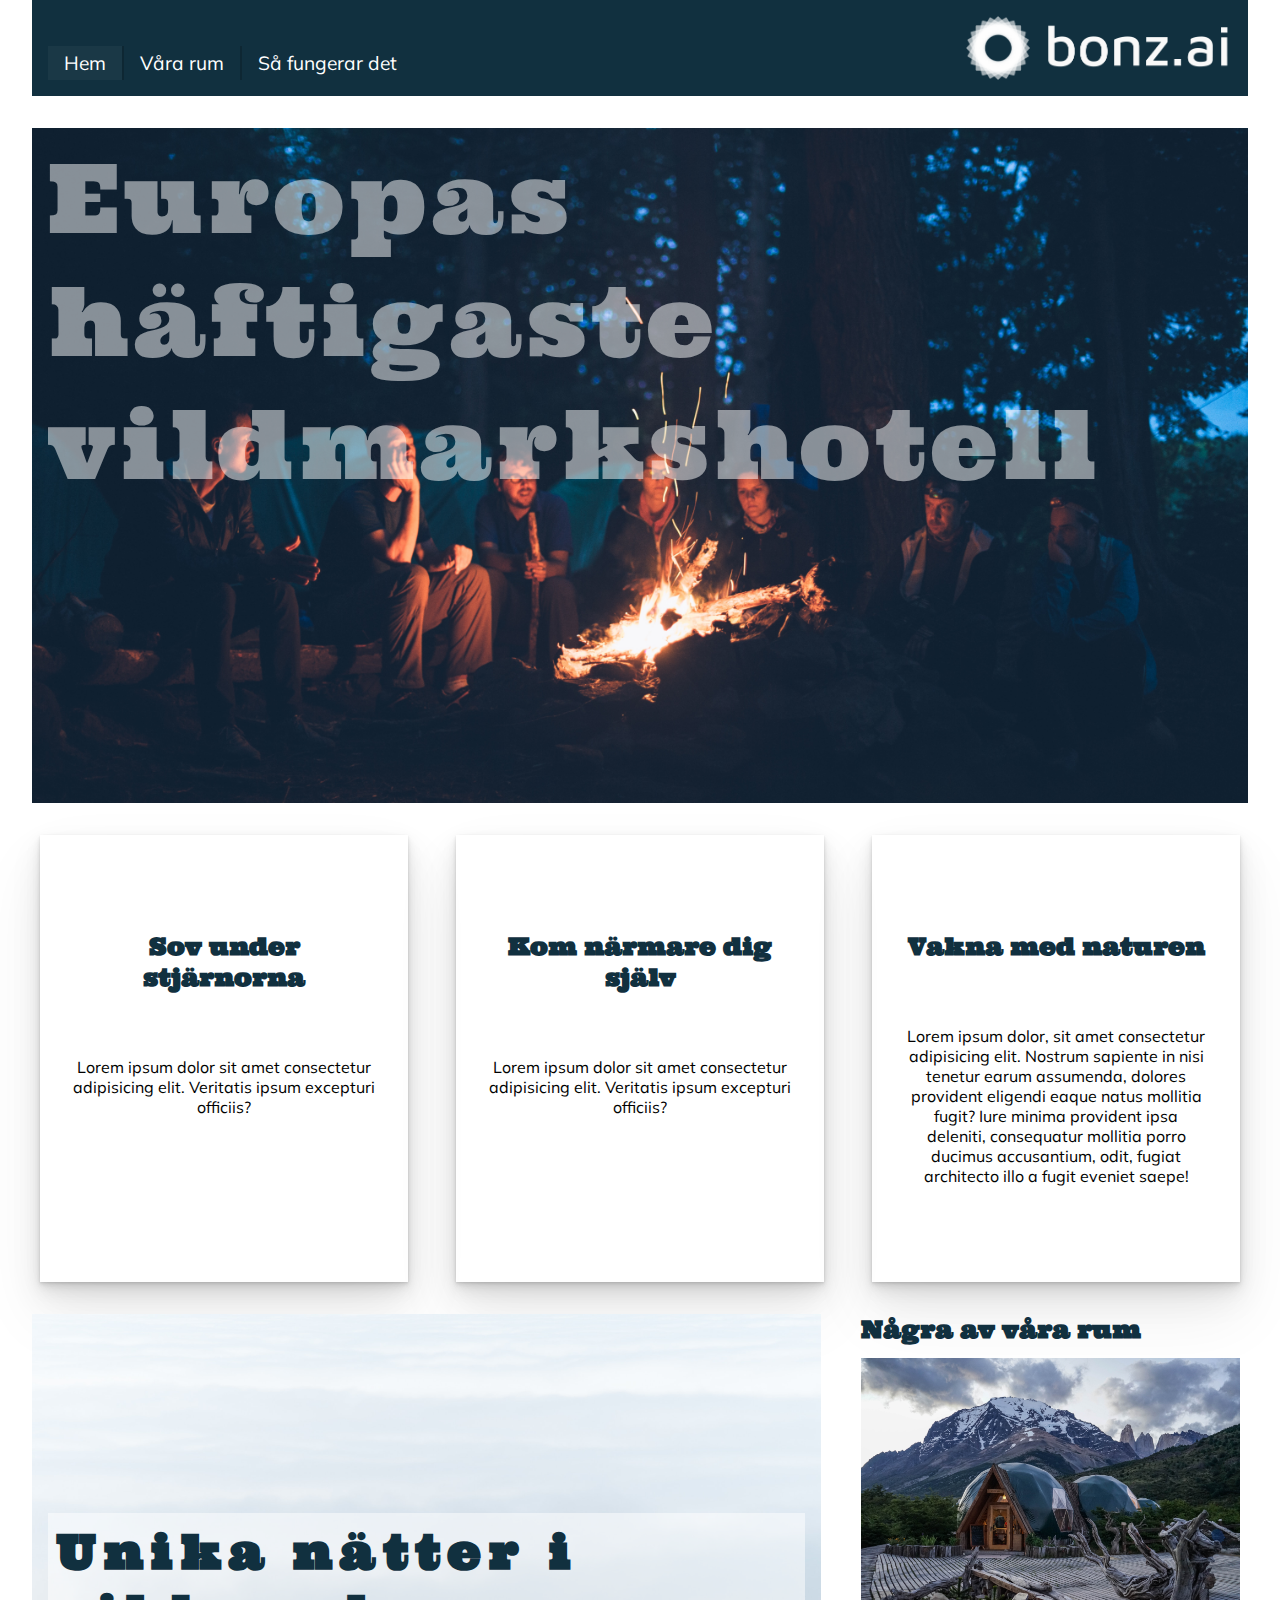
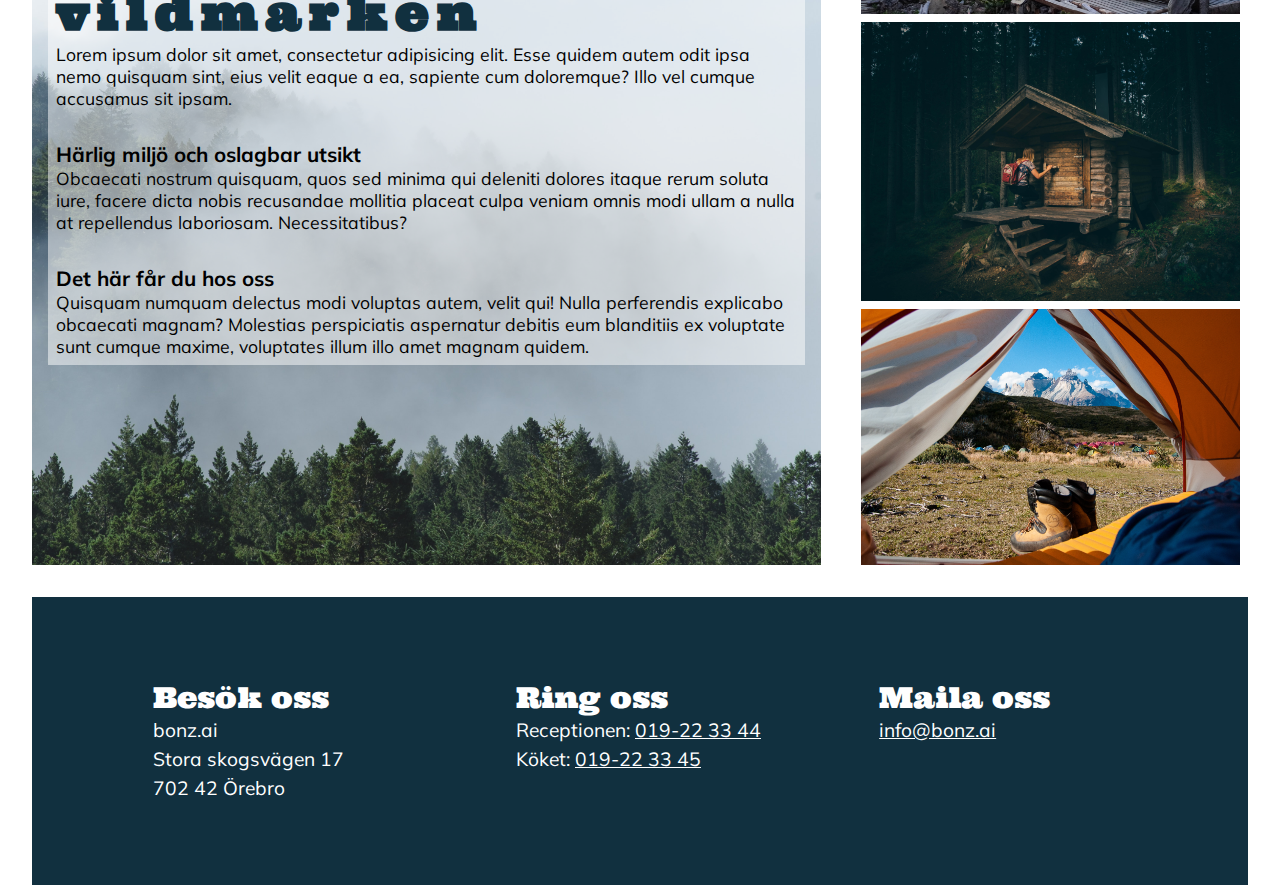
==== index.html @ 433bab7d "Landingpage klar" ====
<!DOCTYPE html>
<html lang="sv">
 <head>
  <meta charset="UTF-8" />
  <meta name="viewport" content="width=device-width, initial-scale=1.0" />
  <title>bonz.ai - Vildmarksupplevelser i världsklass</title>
  <link rel="stylesheet" href="style.css" />
  <link
   rel="shortcut icon"
   href="./assets/logo/bonz.ai-logo-black-symbol.png"
   type="image/x-icon" />
 </head>

 <body>
  <div class="wrapper">
   <nav class="main-nav">
    <ul class="main-nav__list">
     <li class="main-nav__item main-nav__item--selected">
      <a class="main-nav__link" href="#">Hem</a>
     </li>
     <li class="main-nav__item main-nav__item--middle">
      <a class="main-nav__link" href="#">Våra rum</a>
     </li>
     <li class="main-nav__item">
      <a class="main-nav__link" href="#">Så fungerar det</a>
     </li>
    </ul>
    <img
     class="main-nav__logo"
     src="./assets/logo/bonz.ai-logo-white-landscape.png"
     alt="Logotype bonz.ai" />
    <img
     class="main-nav__logo main-nav__logo--portrait"
     src="./assets/logo/bonz.ai-logo-white-portrait.png"
     alt="Logotype bonz.ai" />
   </nav>

   <header class="page-header">
    <!-- <img class="page-header__img" src="./img/campfire.jpg" alt="" /> -->
    <h1 class="page-header__title">Europas häftigaste vildmarkshotell</h1>
   </header>

   <section class="card-container">
    <article class="card">
     <h2 class="card__title">Sov under stjärnorna</h2>
     <p class="card__text">
      Lorem ipsum dolor sit amet consectetur adipisicing elit. Veritatis ipsum
      excepturi officiis?
     </p>
    </article>
    <article class="card">
     <h2 class="card__title">Kom närmare dig själv</h2>
     <p class="card__text">
      Lorem ipsum dolor sit amet consectetur adipisicing elit. Veritatis ipsum
      excepturi officiis?
     </p>
    </article>
    <article class="card">
     <h2 class="card__title">Vakna med naturen</h2>
     <p class="card__text">
      Lorem ipsum dolor, sit amet consectetur adipisicing elit. Nostrum sapiente in
      nisi tenetur earum assumenda, dolores provident eligendi eaque natus mollitia
      fugit? Iure minima provident ipsa deleniti, consequatur mollitia porro ducimus
      accusantium, odit, fugiat architecto illo a fugit eveniet saepe!
     </p>
    </article>
   </section>
   <main class="main-content">
    <article class="main__textbox">
     <h2 class="main-content__title">Unika nätter i vildmarken</h2>
     <p class="main-content__text">
      Lorem ipsum dolor sit amet, consectetur adipisicing elit. Esse quidem autem
      odit ipsa nemo quisquam sint, eius velit eaque a ea, sapiente cum doloremque?
      Illo vel cumque accusamus sit ipsam.
     </p>
     <h3 class="main-content__text-title">Härlig miljö och oslagbar utsikt</h3>
     <p class="main-content__text">
      Obcaecati nostrum quisquam, quos sed minima qui deleniti dolores itaque rerum
      soluta iure, facere dicta nobis recusandae mollitia placeat culpa veniam omnis
      modi ullam a nulla at repellendus laboriosam. Necessitatibus?
     </p>
     <h3 class="main-content__text-title">Det här får du hos oss</h3>
     <p class="main-content__text">
      Quisquam numquam delectus modi voluptas autem, velit qui! Nulla perferendis
      explicabo obcaecati magnam? Molestias perspiciatis aspernatur debitis eum
      blanditiis ex voluptate sunt cumque maxime, voluptates illum illo amet magnam
      quidem.
     </p>
    </article>
   </main>
   <aside class="featured-rooms">
    <h2 class="featured-rooms__title">Några av våra rum</h2>
    <div class="featured-rooms__gallery">
     <figure>
      <a href="#">
       <img
        src="./img/spaceballs.jpg"
        alt="spaceballs"
        class="featured-rooms__img" />
       <!-- <figcaption class="featured-rooms__cation">Spaceballs</figcaption> -->
      </a>
     </figure>
     <figure>
      <a href="#">
       <img src="./img/stuga.jpg" alt="Stuga i skogen" class="featured-rooms__img" />
       <!-- <figcaption class="featured-rooms__cation">Stuga i skogen</figcaption> -->
      </a>
     </figure>

     <figure>
      <a href="#">
       <img src="./img/talt.jpg" alt="Tält" class="featured-rooms__img" />
       <!-- <figcaption class="featured-rooms__cation">Tält på berget</figcaption> -->
      </a>
     </figure>
    </div>
   </aside>
   <footer class="footer">
    <section class="footer__item footer__item--first">
     <h2 class="footer__title">Besök oss</h2>
     <p class="footer__text">bonz.ai</p>
     <p class="footer__text">Stora skogsvägen 17</p>
     <p class="footer__text">702 42 Örebro</p>
    </section>
    <section class="footer__item">
     <h2 class="footer__title">Ring oss</h2>
     <p class="footer__text">
      Receptionen:
      <a class="footer__link" href="tel:+46000000000">019-22&nbsp;33&nbsp;44</a>
     </p>
     <p class="footer__text">
      Köket:
      <a class="footer__link" href="tel:+46000000000">019-22&nbsp;33&nbsp;45</a>
     </p>
    </section>
    <section class="footer__item footer__item--last">
     <h2 class="footer__title">Maila oss</h2>
     <p class="footer__text">
      <a href="mailto:info@bonz.ai" class="footer__link">info@bonz.ai</a>
     </p>
    </section>
   </footer>
  </div>
 </body>
</html>
---- style.css ----
@import url("https://fonts.googleapis.com/css2?family=Mulish:wght@200;300;400;500;600;700;800;900;1000&family=Ultra&display=swap");

:root {
 --color-primary: #11303f;
}
* {
 margin: 0;
 padding: 0;
 box-sizing: border-box;
}
body {
 font-family: "Mulish", sans-serif;
}

h1,
h2,
h3,
h4 {
 font-family: "Ultra", serif;
}

.wrapper {
 width: 100%;
 max-width: 1600px;
 margin: 0 auto;
 display: grid;
 gap: 2rem;
 grid-auto-rows: auto;
 /* background-color: antiquewhite; */
}

.main-nav {
 grid-column: 1/-1;
 background-color: var(--color-primary);
 padding: 1rem 0;
 display: flex;
 flex-direction: column-reverse;
 align-items: center;
 gap: 1rem;
}
.main-nav__list {
 display: flex;
 align-items: center;
 justify-content: center;
 list-style-type: none;
}
.main-nav__item {
 padding: 0.3rem 1rem;
 text-align: center;
}
.main-nav__item--middle {
 border-inline: solid 2px hsla(0, 0%, 0%, 0.175);
}
.main-nav__item--selected {
 /* border-radius: 10px 0 0 10px; */
 background-color: rgba(255, 255, 255, 0.04);
}
.main-nav__link {
 color: #fff;
 text-decoration: none;
}
.main-nav__logo {
 display: none;
 max-height: 4rem;
}
.main-nav__logo--portrait {
 display: block;
}

.page-header {
 grid-column: 1/-1;
 background: center / cover no-repeat url(./img/campfire.jpg);
 /* aspect-ratio: 16/11; */
 /* max-height: 80vh; */
 height: min(75dvh, 75vw);
 /* min-height: 15rem; */
 /* margin-top: 1rem; */
}
.page-header__img {
 /* max-width: 100%; */
}
.page-header__title {
 margin: 0.5rem 1rem 0 1rem;
 letter-spacing: 0.05em;
 color: rgba(255, 255, 255, 0.5);
 font-weight: normal;
 font-size: clamp(1.8rem, 8vw, 6rem);
 max-width: 9em;
}

/* Cards */

.card-container {
 grid-column: 1/-1;
 display: flex;
 gap: 2rem;
 flex-wrap: wrap;
}
.card {
 flex: 1;
 min-width: 16rem;
 margin: 0 0.5rem;
 padding: 2rem;
 text-align: center;
 box-shadow: rgba(0, 0, 0, 0.07) 0px 1px 2px, rgba(0, 0, 0, 0.07) 0px 2px 4px,
  rgba(0, 0, 0, 0.07) 0px 4px 8px, rgba(0, 0, 0, 0.07) 0px 8px 16px,
  rgba(0, 0, 0, 0.07) 0px 16px 32px, rgba(0, 0, 0, 0.07) 0px 32px 64px;
}
.card__title {
 color: var(--color-primary);
 margin-top: 4rem;
}
.card__text {
 margin: 4rem 0;
}

.main-content {
 background: center / cover no-repeat url(./img/moln.jpg);
 margin: 0 0.5rem;
 width: 100%;
 display: flex;
 flex-direction: column;
 align-items: center;
 justify-content: center;
 font-size: 1.1rem;
}
.main__textbox {
 max-width: 800px;
 margin: 1rem;
 padding: 0.5rem;
 background: rgba(255, 255, 255, 0.5);
}
.main-content__title {
 color: var(--color-primary);
 font-size: 1.8rem;
}
.main-content__text {
}
.main-content__text-title {
 font-family: "Mulish", sans-serif;
 margin-top: 1.5rem;
}

.featured-rooms {
 padding: 0 0.5rem;
 /* margin-bottom: 3rem; */
}
.featured-rooms__title {
 color: var(--color-primary);
 margin-bottom: 0.8rem;
}
.featured-rooms__gallery {
 display: grid;
 grid-template-columns: 1fr;
 /* grid-template-rows: min-content; */
 /* overflow: hidden; */
 gap: 0.5rem;
}
.featured-rooms__img {
 width: 100%;
 height: 100%;
 object-fit: cover;
}
.featured-rooms__cation {
 margin-top: 0.1rem;
 z-index: 1;
 padding: 1rem;
}
.footer {
 grid-column: 1/-1;
 background-color: var(--color-primary);
 color: white;
 min-height: 18rem;
 display: grid;
 grid-template-columns: repeat(auto-fit, minmax(15.5rem, max-content));
 justify-content: center;
 align-content: center;

 column-gap: clamp(1.5rem, 10%, 14rem);
 row-gap: 1rem;
 /* gap: 10vw; */
 padding: 2rem;
 /* padding-left: clamp(2rem, 50%, 10rem); */

 font-size: 1.2rem;
}
.footer__item {
 width: max-content;
 /* margin: 0 0.5rem; */
}
.footer__item--first {
 /* margin: 0 0.5rem; */
}
.footer__item--last {
 grid-column-end: -1;
}
.footer__link {
 color: white;
 text-decoration: underline;
}
.footer__text {
 line-height: 1.5;
}
.footer__title {
 font-weight: normal;
}

@media (max-width: 340px) {
}

@media (min-width: 768px) {
 .main-nav {
  flex-direction: row;
  justify-content: space-between;
  align-items: flex-end;
  padding: 1rem 1rem;
 }
 .main-nav__list {
  display: flex;
  align-items: center;
  justify-content: center;
  list-style-type: none;
 }
 .main-nav__item {
  font-size: 1.2rem;
 }

 .main-nav__logo {
  display: block;
 }
 .main-nav__logo--portrait {
  display: none;
 }

 .featured-rooms__gallery {
  grid-template-columns: repeat(3, 1fr);
 }
 .main-content {
  margin: 0 auto;
 }
 .main-content__title {
  font-size: 3rem;
  letter-spacing: 0.15em;
 }
 .main-content__text {
  /* font-size: 1.3rem; */
 }

 .main-content__text-title {
  margin-top: 2rem;
 }
}
@media (min-width: 1200px) {
 .wrapper {
  grid-template-columns: 2fr 1fr;
  padding: 0 2rem;
 }
 .featured-rooms__gallery {
  grid-template-columns: repeat(1, 1fr);
 }
}
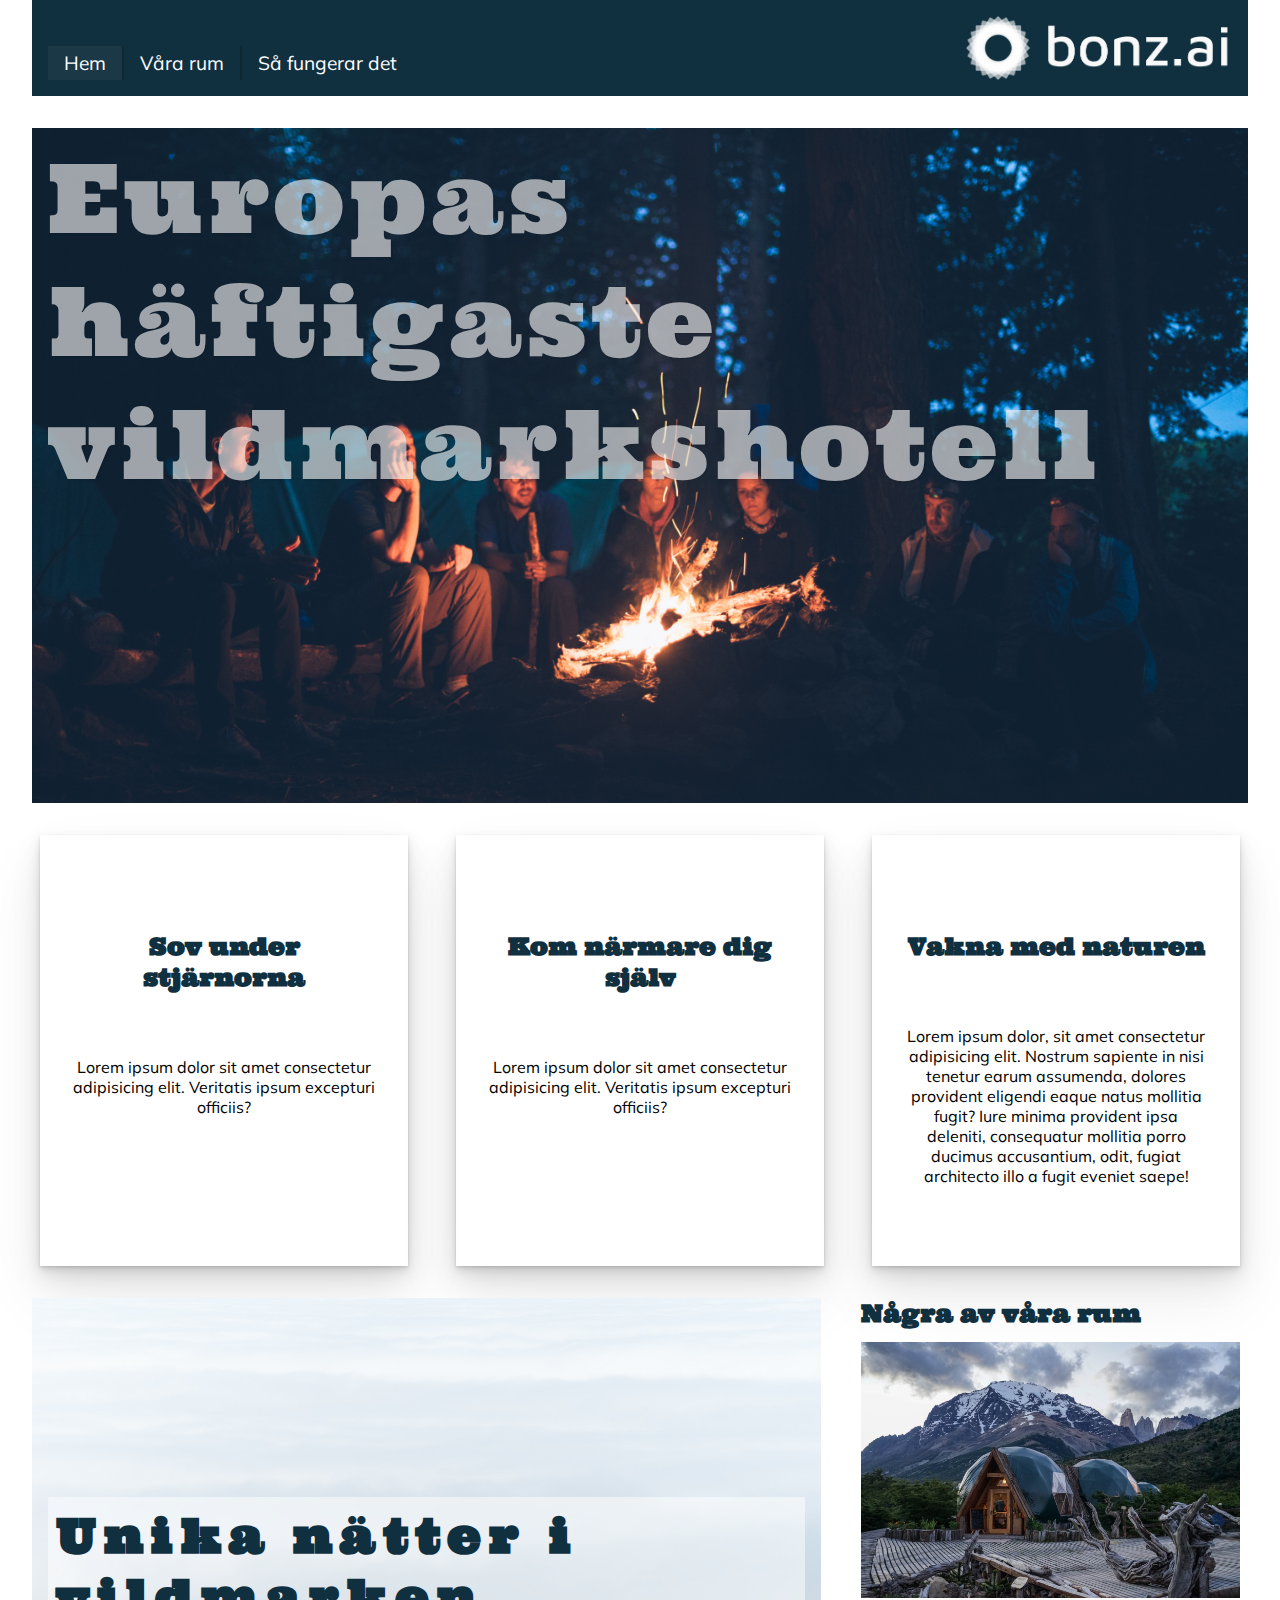
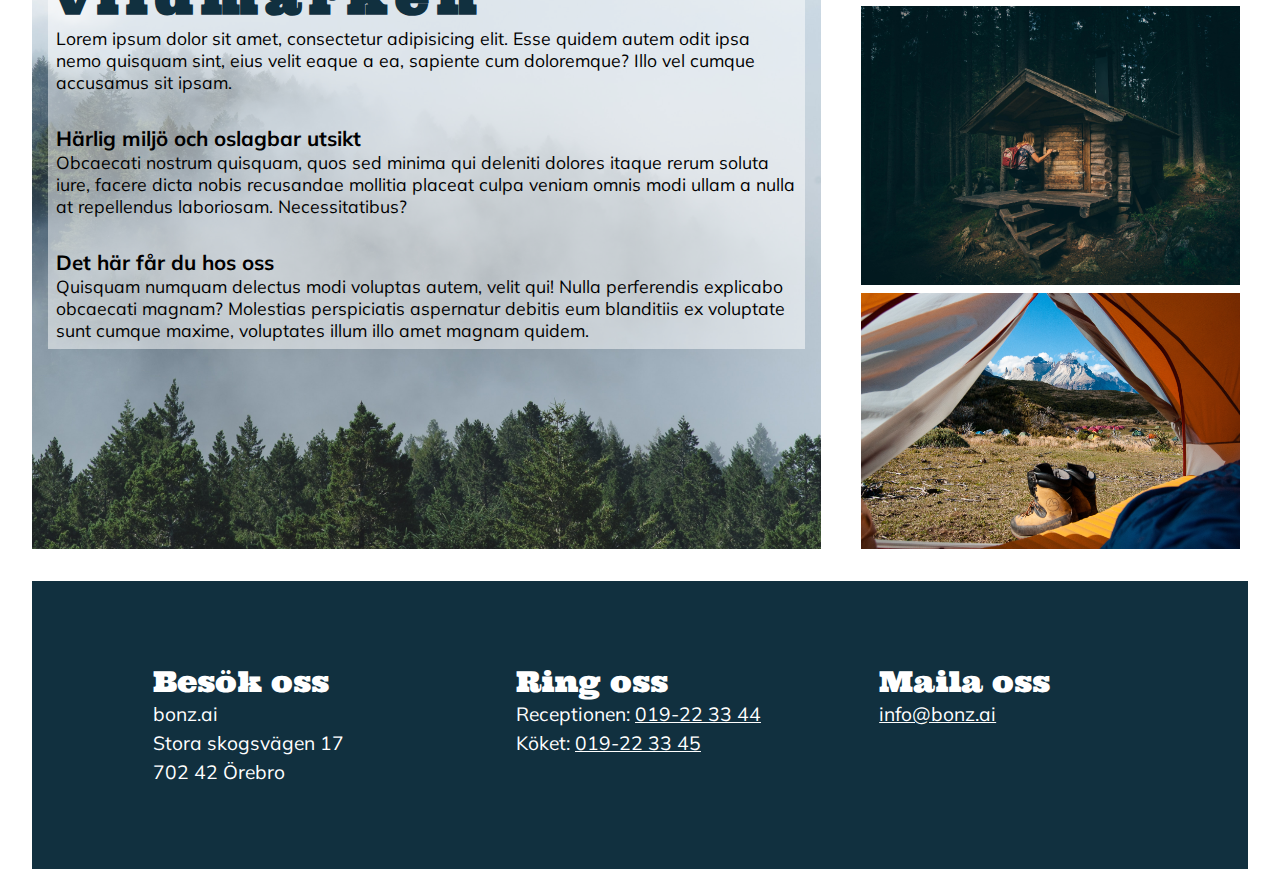
==== commit 2e2176e5: "Allt klart - men ostädat -Filstrukturen är ändrad - All funktion finns - Css och HTML behöver rensas" ====
--- a/index.html
+++ b/index.html
@@ -16,13 +16,13 @@
    <nav class="main-nav">
     <ul class="main-nav__list">
      <li class="main-nav__item main-nav__item--selected">
-      <a class="main-nav__link" href="#">Hem</a>
+      <a class="main-nav__link" href="/">Hem</a>
      </li>
      <li class="main-nav__item main-nav__item--middle">
-      <a class="main-nav__link" href="#">Våra rum</a>
+      <a class="main-nav__link" href="/rooms.html">Våra rum</a>
      </li>
      <li class="main-nav__item">
-      <a class="main-nav__link" href="#">Så fungerar det</a>
+      <a class="main-nav__link" href="/about.html">Så fungerar det</a>
      </li>
     </ul>
     <img
@@ -65,7 +65,7 @@
      </p>
     </article>
    </section>
-   <main class="main-content">
+   <main class="main-content main-content--background">
     <article class="main__textbox">
      <h2 class="main-content__title">Unika nätter i vildmarken</h2>
      <p class="main-content__text">
@@ -92,24 +92,27 @@
     <h2 class="featured-rooms__title">Några av våra rum</h2>
     <div class="featured-rooms__gallery">
      <figure>
-      <a href="#">
+      <a href="/rooms.html#room__spaceballs">
        <img
-        src="./img/spaceballs.jpg"
+        src="./assets/img/spaceballs.jpg"
         alt="spaceballs"
         class="featured-rooms__img" />
        <!-- <figcaption class="featured-rooms__cation">Spaceballs</figcaption> -->
       </a>
      </figure>
      <figure>
-      <a href="#">
-       <img src="./img/stuga.jpg" alt="Stuga i skogen" class="featured-rooms__img" />
+      <a href="/rooms.html#room__hut">
+       <img
+        src="./assets/img/stuga.jpg"
+        alt="Stuga i skogen"
+        class="featured-rooms__img" />
        <!-- <figcaption class="featured-rooms__cation">Stuga i skogen</figcaption> -->
       </a>
      </figure>
 
      <figure>
-      <a href="#">
-       <img src="./img/talt.jpg" alt="Tält" class="featured-rooms__img" />
+      <a href="/rooms.html#room__tent">
+       <img src="./assets/img/talt.jpg" alt="Tält" class="featured-rooms__img" />
        <!-- <figcaption class="featured-rooms__cation">Tält på berget</figcaption> -->
       </a>
      </figure>
--- a/style.css
+++ b/style.css
@@ -1,5 +1,6 @@
 @import url("https://fonts.googleapis.com/css2?family=Mulish:wght@200;300;400;500;600;700;800;900;1000&family=Ultra&display=swap");
 
+@import url("https://fonts.googleapis.com/css2?family=Material+Symbols+Outlined:opsz,wght,FILL,GRAD@24,400,0,0");
 :root {
  --color-primary: #11303f;
 }
@@ -25,6 +26,7 @@
  margin: 0 auto;
  display: grid;
  gap: 2rem;
+
  grid-auto-rows: auto;
  /* background-color: antiquewhite; */
 }
@@ -69,23 +71,28 @@
 
 .page-header {
  grid-column: 1/-1;
- background: center / cover no-repeat url(./img/campfire.jpg);
+ background: center / cover no-repeat url(./assets/img/campfire.jpg);
  /* aspect-ratio: 16/11; */
  /* max-height: 80vh; */
  height: min(75dvh, 75vw);
  /* min-height: 15rem; */
  /* margin-top: 1rem; */
 }
-.page-header__img {
- /* max-width: 100%; */
-}
+.page-header--alt-img-1 {
+ background: center / cover no-repeat url(./assets/img/aview.jpg);
+}
+.page-header--alt-img-2 {
+ background: center / cover no-repeat url(./assets/img/dayfire.jpg);
+}
+
 .page-header__title {
  margin: 0.5rem 1rem 0 1rem;
  letter-spacing: 0.05em;
- color: rgba(255, 255, 255, 0.5);
+ color: rgba(255, 255, 255, 0.6);
  font-weight: normal;
  font-size: clamp(1.8rem, 8vw, 6rem);
  max-width: 9em;
+ text-shadow: 1px 1px 2px rgba(0, 0, 0, 0.1);
 }
 
 /* Cards */
@@ -100,29 +107,44 @@
  flex: 1;
  min-width: 16rem;
  margin: 0 0.5rem;
- padding: 2rem;
+ padding: 6rem 2rem 4rem;
  text-align: center;
  box-shadow: rgba(0, 0, 0, 0.07) 0px 1px 2px, rgba(0, 0, 0, 0.07) 0px 2px 4px,
   rgba(0, 0, 0, 0.07) 0px 4px 8px, rgba(0, 0, 0, 0.07) 0px 8px 16px,
   rgba(0, 0, 0, 0.07) 0px 16px 32px, rgba(0, 0, 0, 0.07) 0px 32px 64px;
 }
+.card--large {
+ min-width: min(25rem, 90vw);
+}
+.card__img {
+ width: 20%;
+ margin-bottom: 1rem;
+ /* Nedan en workaround för att få rätt blå färg på ikonerna */
+ filter: invert(15%) sepia(16%) saturate(2021%) hue-rotate(155deg) brightness(91%)
+  contrast(93%);
+}
+
 .card__title {
  color: var(--color-primary);
- margin-top: 4rem;
+ /* margin-top: 4rem; */
+ margin-bottom: 4rem;
 }
 .card__text {
- margin: 4rem 0;
+ margin: 1rem 0;
 }
 
 .main-content {
- background: center / cover no-repeat url(./img/moln.jpg);
  margin: 0 0.5rem;
  width: 100%;
  display: flex;
  flex-direction: column;
  align-items: center;
  justify-content: center;
+ gap: 4rem;
  font-size: 1.1rem;
+}
+.main-content--background {
+ background: center / cover no-repeat url(./assets/img/moln.jpg);
 }
 .main__textbox {
  max-width: 800px;
@@ -161,11 +183,11 @@
  height: 100%;
  object-fit: cover;
 }
-.featured-rooms__cation {
+/* .featured-rooms__cation {
  margin-top: 0.1rem;
  z-index: 1;
  padding: 1rem;
-}
+} */
 .footer {
  grid-column: 1/-1;
  background-color: var(--color-primary);
@@ -205,10 +227,129 @@
  font-weight: normal;
 }
 
+/* RUMSIDAN */
+
+.room {
+ display: flex;
+ flex-direction: column;
+ gap: 1rem;
+ max-width: min(100%, 90vw);
+}
+.room__img {
+ /* max-height: 100%; */
+ /* min-width: 100%; */
+ object-fit: cover;
+ vertical-align: bottom;
+ /* flex: 1; */
+ max-width: 100%;
+ /* height: 100%; */
+
+ /* aspect-ratio: 1/1; */
+}
+
+.room__txt-area {
+ /* flex: 1; */
+ display: flex;
+ flex-direction: column;
+ gap: 0.5rem;
+}
+
+.room__book--btn {
+ background: var(--color-primary);
+ color: #fff;
+ margin-top: 1rem;
+ padding: 1rem;
+ border-radius: 1rem;
+ width: 10rem;
+ align-self: flex-end;
+}
+
+.room__info {
+ /* background: var(--color-primary--light); */
+ border-top: 1px solid var(--color-primary);
+ border-bottom: 1px solid var(--color-primary);
+ color: #000;
+ margin: 1rem 0;
+ padding: 1rem;
+ /* border-radius: 1rem; */
+ display: flex;
+ justify-content: space-evenly;
+ gap: 1rem;
+ /* box-shadow: rgba(0, 0, 0, 0.25) 1.95px 1.95px 2.6px; */
+}
+/* .room__price::before {
+ background: no-repeat url("./assets/icons8-money-64.png");
+ background-size: 1rem 1rem;
+ display: inline-block;
+ width: 1rem;
+ height: 1rem;
+ content: "";
+ filter: invert(1);
+ margin-right: 0.3rem;
+}
+.room__beds::before {
+ content: "🛏";
+ font-size: 1.2rem;
+ margin-right: 0.3rem;
+} */
+
+/* Sök rum  */
+
+.room-select {
+ display: flex;
+ flex-direction: column;
+ align-items: center;
+ /* padding: 0 10%; */
+}
+.room-select__form {
+ /* flex: 1 0; */
+ width: min(100%, 90vw);
+ /* max-width: 400px; */
+ /* min-width: 300px; */
+ display: flex;
+ flex-direction: column;
+ /* align-items: center; */
+ gap: 0.5rem;
+}
+.room-select__traveldates,
+.room-select__settings {
+ display: flex;
+ flex-direction: column;
+ width: 90%;
+}
+
+.room-select__title {
+ font-family: "Mulish", sans-serif;
+ /* align-self: center; */
+}
+
+.room-select__selected {
+ font-weight: 900;
+}
+.room-select__label {
+ margin-top: 0.8rem;
+}
+
 @media (max-width: 340px) {
 }
 
 @media (min-width: 768px) {
+ .room-select__form {
+  /* display: flex; */
+  flex-direction: row;
+  gap: 2rem;
+  /* justify-content: center; */
+
+  /* padding: 0 10%; */
+ }
+
+ .room {
+  flex-direction: row;
+ }
+ .room__img {
+  /* max-width: 50%; */
+  width: clamp(400px, 50%, 610px);
+ }
  .main-nav {
   flex-direction: row;
   justify-content: space-between;
@@ -258,4 +399,15 @@
  .featured-rooms__gallery {
   grid-template-columns: repeat(1, 1fr);
  }
-}
+ .room-select {
+  grid-column-end: -1;
+ }
+ .main-content--lift {
+  grid-row-start: 3;
+ }
+ .room-select__form {
+  /* display: flex; */
+  flex-direction: column;
+  gap: 0.5;
+ }
+}
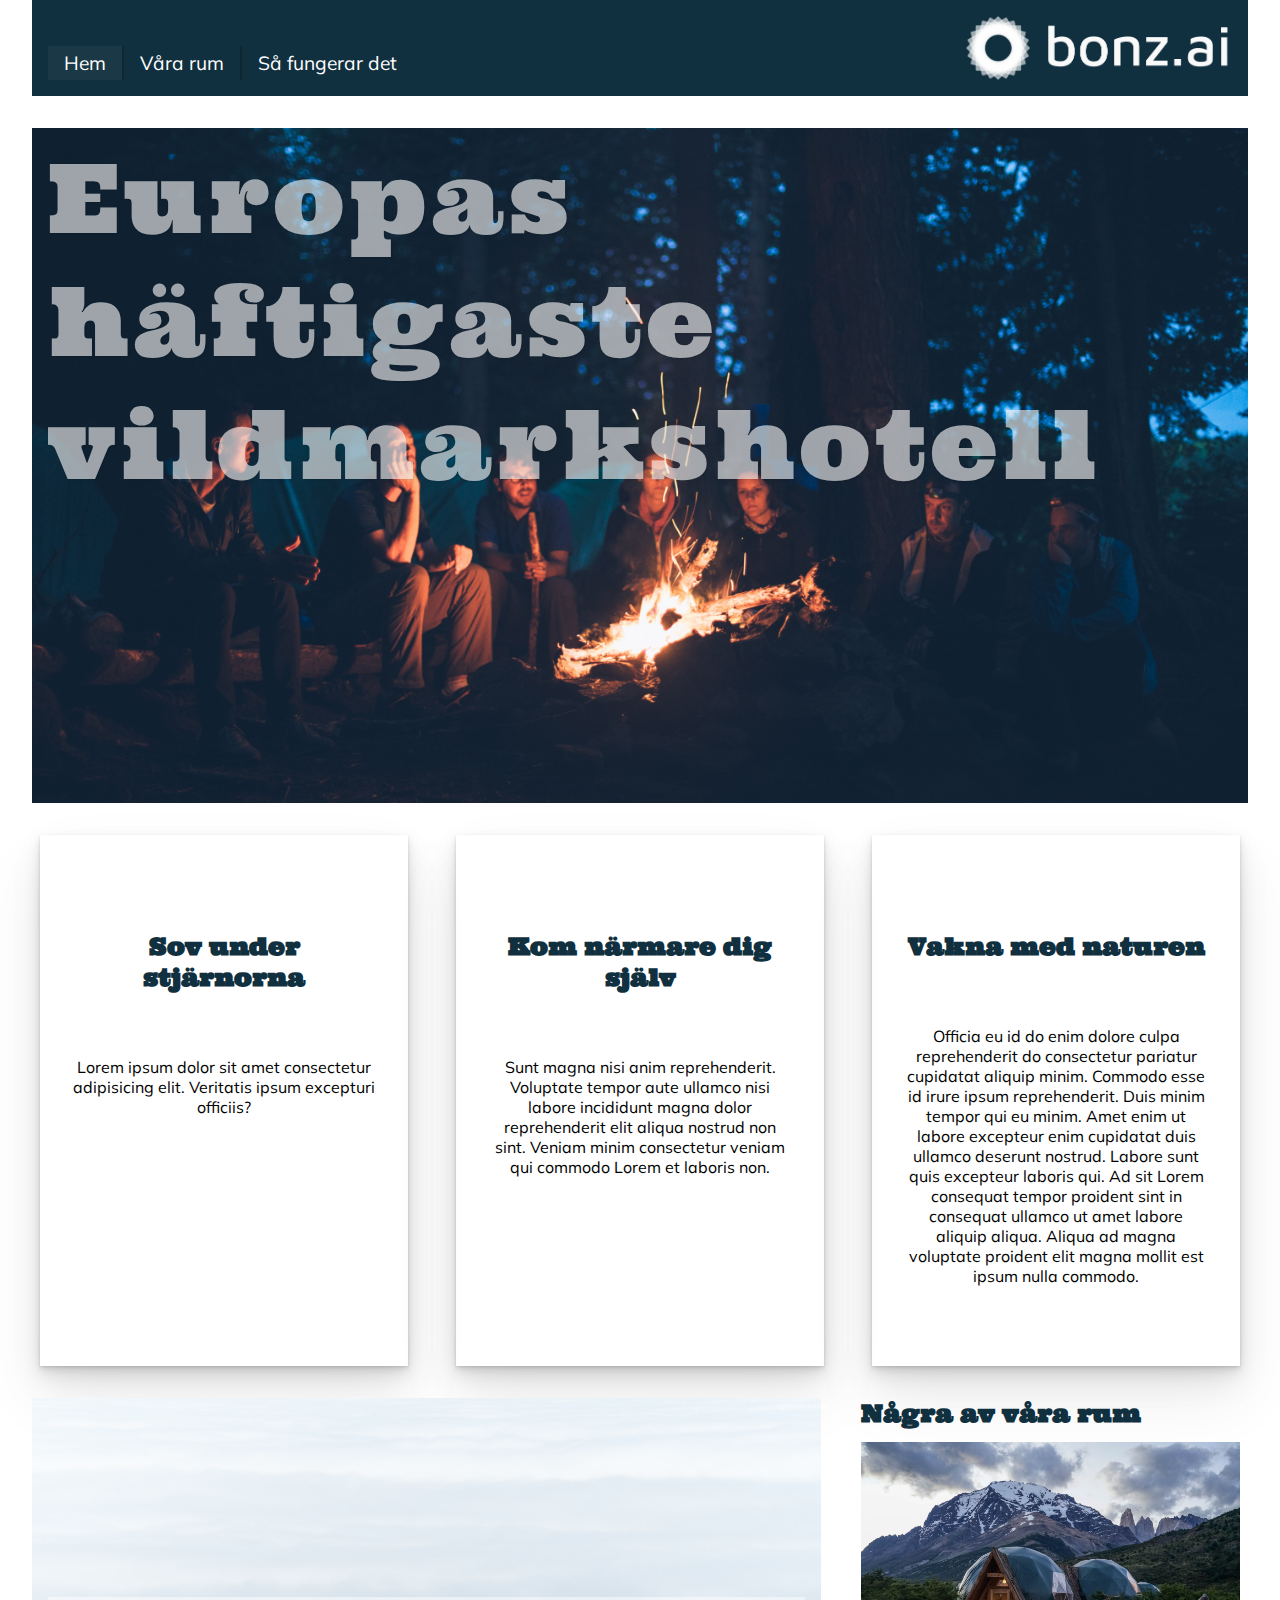
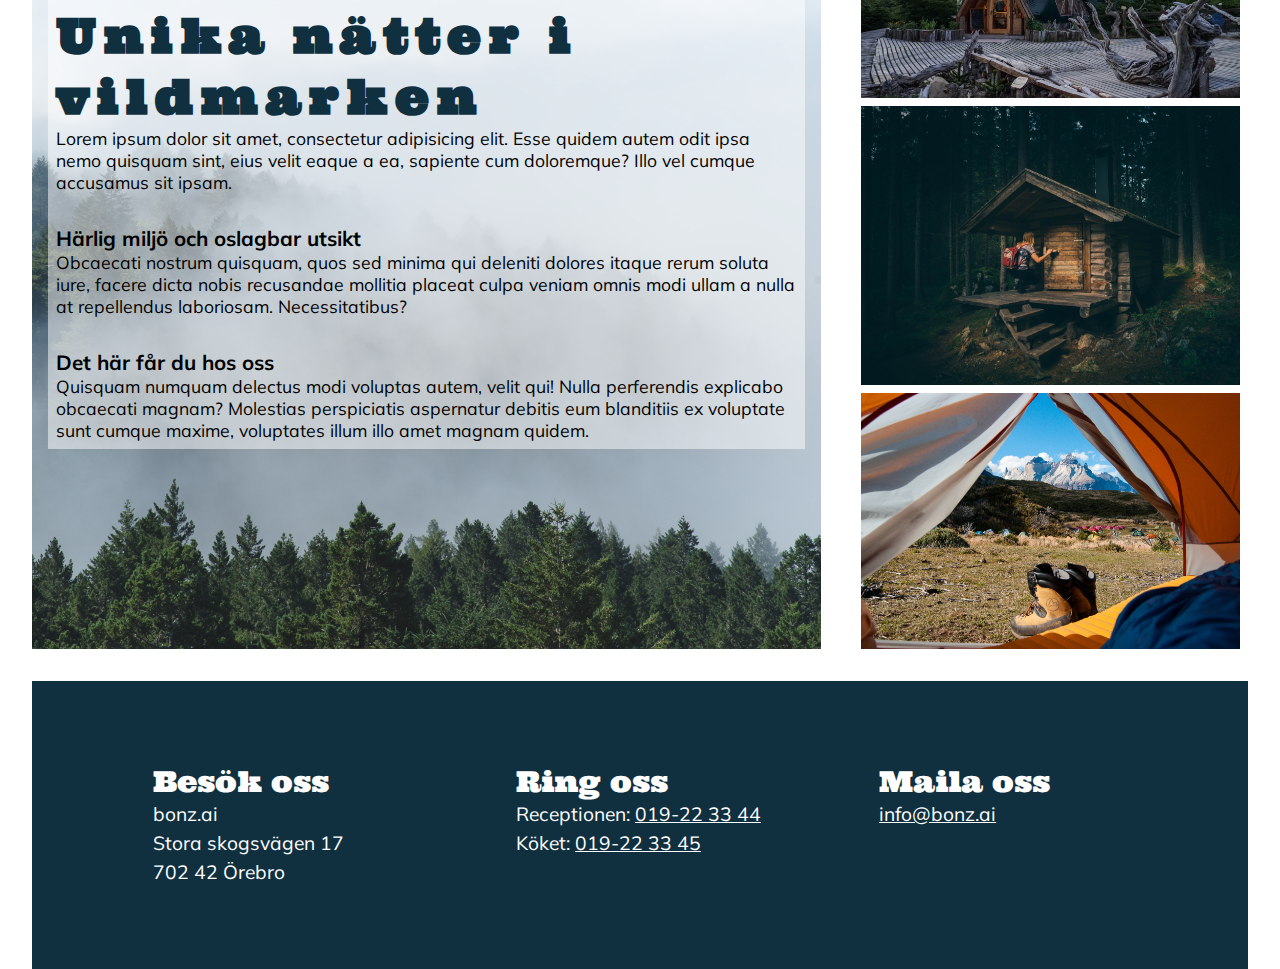
==== commit 8ac36f17: "Rensat bort bortkommenterade rader" ====
--- a/index.html
+++ b/index.html
@@ -36,7 +36,6 @@
    </nav>
 
    <header class="page-header">
-    <!-- <img class="page-header__img" src="./img/campfire.jpg" alt="" /> -->
     <h1 class="page-header__title">Europas häftigaste vildmarkshotell</h1>
    </header>
 
@@ -51,17 +50,21 @@
     <article class="card">
      <h2 class="card__title">Kom närmare dig själv</h2>
      <p class="card__text">
-      Lorem ipsum dolor sit amet consectetur adipisicing elit. Veritatis ipsum
-      excepturi officiis?
+      Sunt magna nisi anim reprehenderit. Voluptate tempor aute ullamco nisi labore
+      incididunt magna dolor reprehenderit elit aliqua nostrud non sint. Veniam minim
+      consectetur veniam qui commodo Lorem et laboris non.
      </p>
     </article>
     <article class="card">
      <h2 class="card__title">Vakna med naturen</h2>
      <p class="card__text">
-      Lorem ipsum dolor, sit amet consectetur adipisicing elit. Nostrum sapiente in
-      nisi tenetur earum assumenda, dolores provident eligendi eaque natus mollitia
-      fugit? Iure minima provident ipsa deleniti, consequatur mollitia porro ducimus
-      accusantium, odit, fugiat architecto illo a fugit eveniet saepe!
+      Officia eu id do enim dolore culpa reprehenderit do consectetur pariatur
+      cupidatat aliquip minim. Commodo esse id irure ipsum reprehenderit. Duis minim
+      tempor qui eu minim. Amet enim ut labore excepteur enim cupidatat duis ullamco
+      deserunt nostrud. Labore sunt quis excepteur laboris qui. Ad sit Lorem
+      consequat tempor proident sint in consequat ullamco ut amet labore aliquip
+      aliqua. Aliqua ad magna voluptate proident elit magna mollit est ipsum nulla
+      commodo.
      </p>
     </article>
    </section>
@@ -97,7 +100,6 @@
         src="./assets/img/spaceballs.jpg"
         alt="spaceballs"
         class="featured-rooms__img" />
-       <!-- <figcaption class="featured-rooms__cation">Spaceballs</figcaption> -->
       </a>
      </figure>
      <figure>
@@ -106,14 +108,12 @@
         src="./assets/img/stuga.jpg"
         alt="Stuga i skogen"
         class="featured-rooms__img" />
-       <!-- <figcaption class="featured-rooms__cation">Stuga i skogen</figcaption> -->
       </a>
      </figure>
 
      <figure>
       <a href="/rooms.html#room__tent">
        <img src="./assets/img/talt.jpg" alt="Tält" class="featured-rooms__img" />
-       <!-- <figcaption class="featured-rooms__cation">Tält på berget</figcaption> -->
       </a>
      </figure>
     </div>
--- a/style.css
+++ b/style.css
@@ -1,6 +1,5 @@
 @import url("https://fonts.googleapis.com/css2?family=Mulish:wght@200;300;400;500;600;700;800;900;1000&family=Ultra&display=swap");
 
-@import url("https://fonts.googleapis.com/css2?family=Material+Symbols+Outlined:opsz,wght,FILL,GRAD@24,400,0,0");
 :root {
  --color-primary: #11303f;
 }
@@ -26,9 +25,7 @@
  margin: 0 auto;
  display: grid;
  gap: 2rem;
-
  grid-auto-rows: auto;
- /* background-color: antiquewhite; */
 }
 
 .main-nav {
@@ -54,7 +51,6 @@
  border-inline: solid 2px hsla(0, 0%, 0%, 0.175);
 }
 .main-nav__item--selected {
- /* border-radius: 10px 0 0 10px; */
  background-color: rgba(255, 255, 255, 0.04);
 }
 .main-nav__link {
@@ -72,11 +68,7 @@
 .page-header {
  grid-column: 1/-1;
  background: center / cover no-repeat url(./assets/img/campfire.jpg);
- /* aspect-ratio: 16/11; */
- /* max-height: 80vh; */
  height: min(75dvh, 75vw);
- /* min-height: 15rem; */
- /* margin-top: 1rem; */
 }
 .page-header--alt-img-1 {
  background: center / cover no-repeat url(./assets/img/aview.jpg);
@@ -119,14 +111,13 @@
 .card__img {
  width: 20%;
  margin-bottom: 1rem;
- /* Nedan en workaround för att få rätt blå färg på ikonerna */
+ /* Nedan en workaround för att få färgen #11303f på ikonerna */
  filter: invert(15%) sepia(16%) saturate(2021%) hue-rotate(155deg) brightness(91%)
   contrast(93%);
 }
 
 .card__title {
  color: var(--color-primary);
- /* margin-top: 4rem; */
  margin-bottom: 4rem;
 }
 .card__text {
@@ -156,8 +147,7 @@
  color: var(--color-primary);
  font-size: 1.8rem;
 }
-.main-content__text {
-}
+
 .main-content__text-title {
  font-family: "Mulish", sans-serif;
  margin-top: 1.5rem;
@@ -165,8 +155,8 @@
 
 .featured-rooms {
  padding: 0 0.5rem;
- /* margin-bottom: 3rem; */
-}
+}
+
 .featured-rooms__title {
  color: var(--color-primary);
  margin-bottom: 0.8rem;
@@ -174,8 +164,6 @@
 .featured-rooms__gallery {
  display: grid;
  grid-template-columns: 1fr;
- /* grid-template-rows: min-content; */
- /* overflow: hidden; */
  gap: 0.5rem;
 }
 .featured-rooms__img {
@@ -183,11 +171,79 @@
  height: 100%;
  object-fit: cover;
 }
-/* .featured-rooms__cation {
- margin-top: 0.1rem;
- z-index: 1;
+
+/* RUMSIDAN */
+
+.room {
+ display: flex;
+ flex-direction: column;
+ gap: 1rem;
+ max-width: min(100%, 90vw);
+}
+.room__img {
+ object-fit: cover;
+ vertical-align: bottom;
+ max-width: 100%;
+}
+
+.room__txt-area {
+ display: flex;
+ flex-direction: column;
+ gap: 0.5rem;
+}
+
+.room__book--btn {
+ background: var(--color-primary);
+ color: #fff;
+ margin-top: 1rem;
  padding: 1rem;
-} */
+ border-radius: 1rem;
+ width: 10rem;
+ align-self: flex-end;
+}
+
+.room__info {
+ border-top: 1px solid var(--color-primary);
+ border-bottom: 1px solid var(--color-primary);
+ color: #000;
+ margin: 1rem 0;
+ padding: 1rem;
+ display: flex;
+ justify-content: space-evenly;
+ gap: 1rem;
+}
+
+/* Sök rum  */
+
+.room-select {
+ display: flex;
+ flex-direction: column;
+ align-items: center;
+}
+.room-select__form {
+ width: min(100%, 90vw);
+ display: flex;
+ flex-direction: column;
+ gap: 0.5rem;
+}
+.room-select__traveldates,
+.room-select__settings {
+ display: flex;
+ flex-direction: column;
+ width: 90%;
+}
+
+.room-select__title {
+ font-family: "Mulish", sans-serif;
+}
+
+.room-select__selected {
+ font-weight: 900;
+}
+.room-select__label {
+ margin-top: 0.8rem;
+}
+
 .footer {
  grid-column: 1/-1;
  background-color: var(--color-primary);
@@ -200,19 +256,14 @@
 
  column-gap: clamp(1.5rem, 10%, 14rem);
  row-gap: 1rem;
- /* gap: 10vw; */
  padding: 2rem;
- /* padding-left: clamp(2rem, 50%, 10rem); */
 
  font-size: 1.2rem;
 }
 .footer__item {
  width: max-content;
- /* margin: 0 0.5rem; */
-}
-.footer__item--first {
- /* margin: 0 0.5rem; */
-}
+}
+
 .footer__item--last {
  grid-column-end: -1;
 }
@@ -227,128 +278,17 @@
  font-weight: normal;
 }
 
-/* RUMSIDAN */
-
-.room {
- display: flex;
- flex-direction: column;
- gap: 1rem;
- max-width: min(100%, 90vw);
-}
-.room__img {
- /* max-height: 100%; */
- /* min-width: 100%; */
- object-fit: cover;
- vertical-align: bottom;
- /* flex: 1; */
- max-width: 100%;
- /* height: 100%; */
-
- /* aspect-ratio: 1/1; */
-}
-
-.room__txt-area {
- /* flex: 1; */
- display: flex;
- flex-direction: column;
- gap: 0.5rem;
-}
-
-.room__book--btn {
- background: var(--color-primary);
- color: #fff;
- margin-top: 1rem;
- padding: 1rem;
- border-radius: 1rem;
- width: 10rem;
- align-self: flex-end;
-}
-
-.room__info {
- /* background: var(--color-primary--light); */
- border-top: 1px solid var(--color-primary);
- border-bottom: 1px solid var(--color-primary);
- color: #000;
- margin: 1rem 0;
- padding: 1rem;
- /* border-radius: 1rem; */
- display: flex;
- justify-content: space-evenly;
- gap: 1rem;
- /* box-shadow: rgba(0, 0, 0, 0.25) 1.95px 1.95px 2.6px; */
-}
-/* .room__price::before {
- background: no-repeat url("./assets/icons8-money-64.png");
- background-size: 1rem 1rem;
- display: inline-block;
- width: 1rem;
- height: 1rem;
- content: "";
- filter: invert(1);
- margin-right: 0.3rem;
-}
-.room__beds::before {
- content: "🛏";
- font-size: 1.2rem;
- margin-right: 0.3rem;
-} */
-
-/* Sök rum  */
-
-.room-select {
- display: flex;
- flex-direction: column;
- align-items: center;
- /* padding: 0 10%; */
-}
-.room-select__form {
- /* flex: 1 0; */
- width: min(100%, 90vw);
- /* max-width: 400px; */
- /* min-width: 300px; */
- display: flex;
- flex-direction: column;
- /* align-items: center; */
- gap: 0.5rem;
-}
-.room-select__traveldates,
-.room-select__settings {
- display: flex;
- flex-direction: column;
- width: 90%;
-}
-
-.room-select__title {
- font-family: "Mulish", sans-serif;
- /* align-self: center; */
-}
-
-.room-select__selected {
- font-weight: 900;
-}
-.room-select__label {
- margin-top: 0.8rem;
-}
-
-@media (max-width: 340px) {
-}
-
 @media (min-width: 768px) {
  .room-select__form {
-  /* display: flex; */
   flex-direction: row;
   gap: 2rem;
-  /* justify-content: center; */
-
-  /* padding: 0 10%; */
  }
 
  .room {
   flex-direction: row;
  }
  .room__img {
-  /* max-width: 50%; */
-  width: clamp(400px, 50%, 610px);
+  width: clamp(25rem, 50%, 38.125rem);
  }
  .main-nav {
   flex-direction: row;
@@ -383,14 +323,12 @@
   font-size: 3rem;
   letter-spacing: 0.15em;
  }
- .main-content__text {
-  /* font-size: 1.3rem; */
- }
 
  .main-content__text-title {
   margin-top: 2rem;
  }
 }
+
 @media (min-width: 1200px) {
  .wrapper {
   grid-template-columns: 2fr 1fr;
@@ -406,7 +344,6 @@
   grid-row-start: 3;
  }
  .room-select__form {
-  /* display: flex; */
   flex-direction: column;
   gap: 0.5;
  }
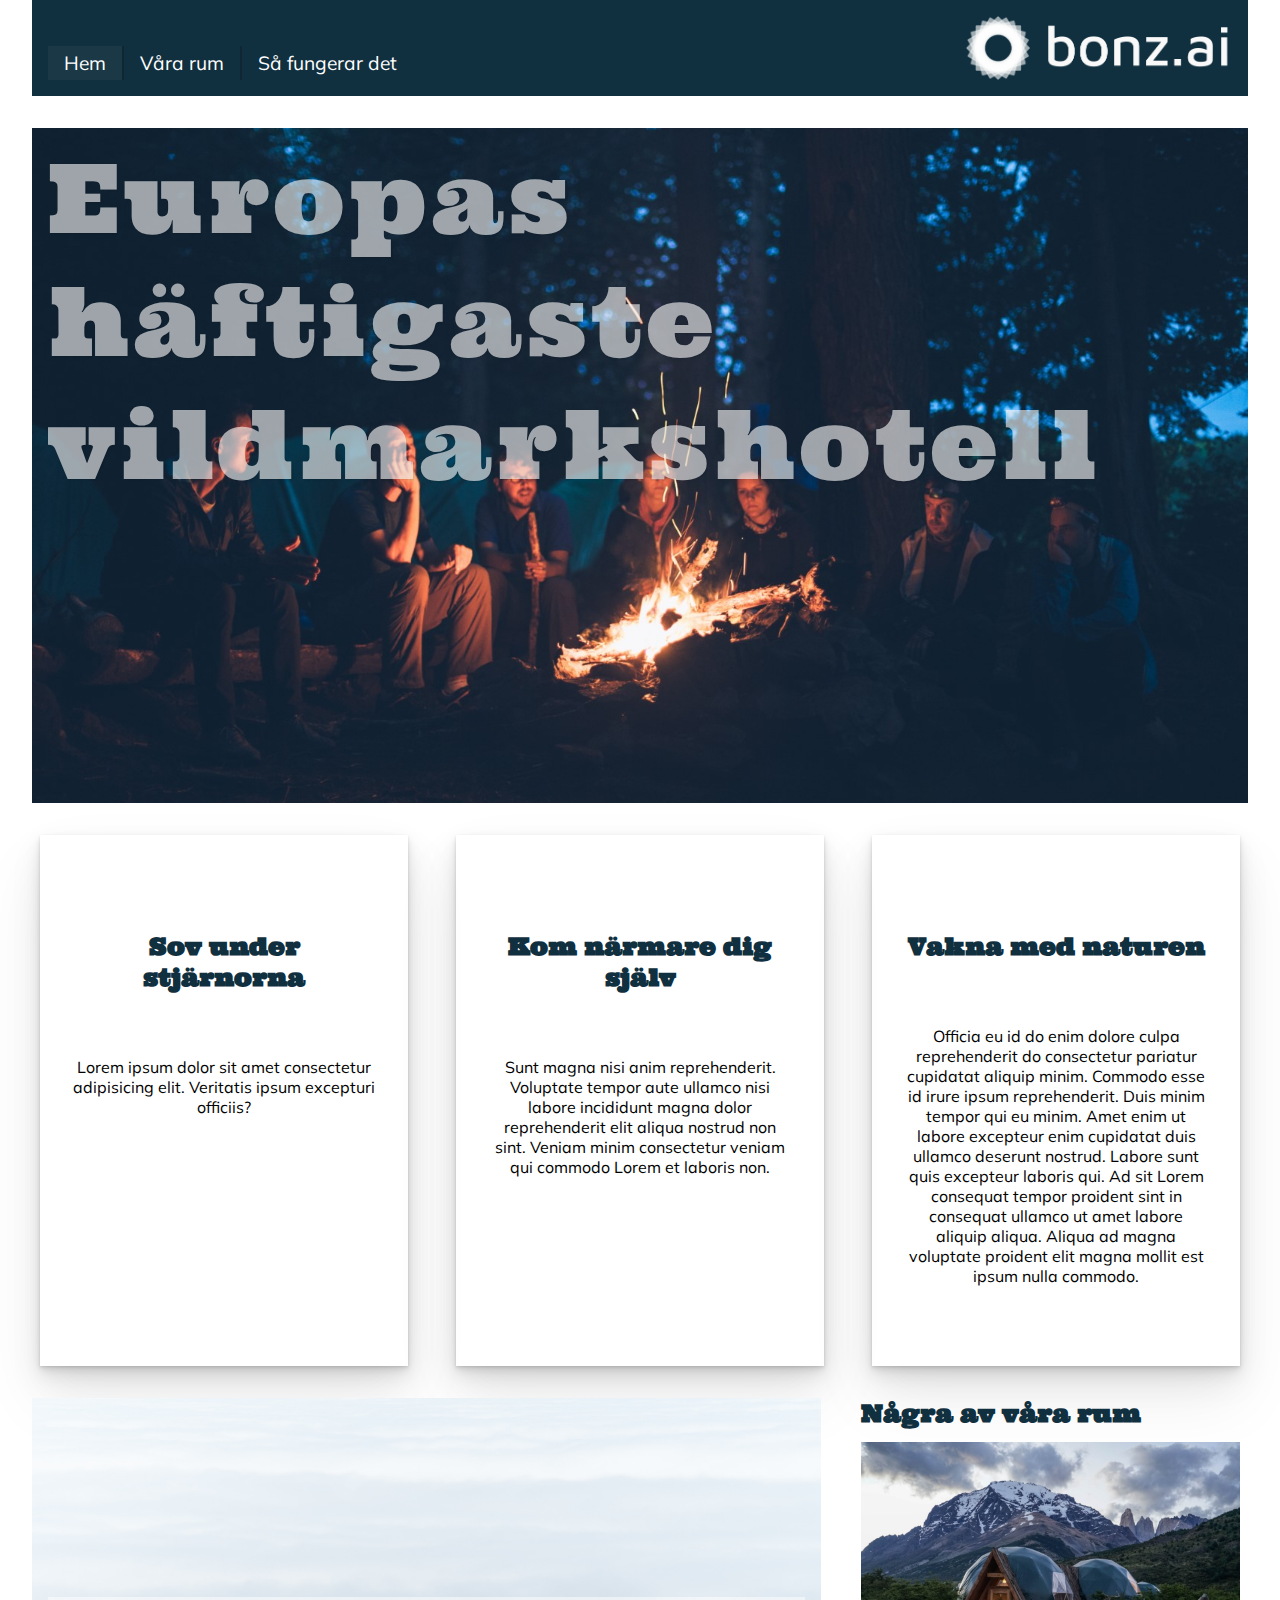
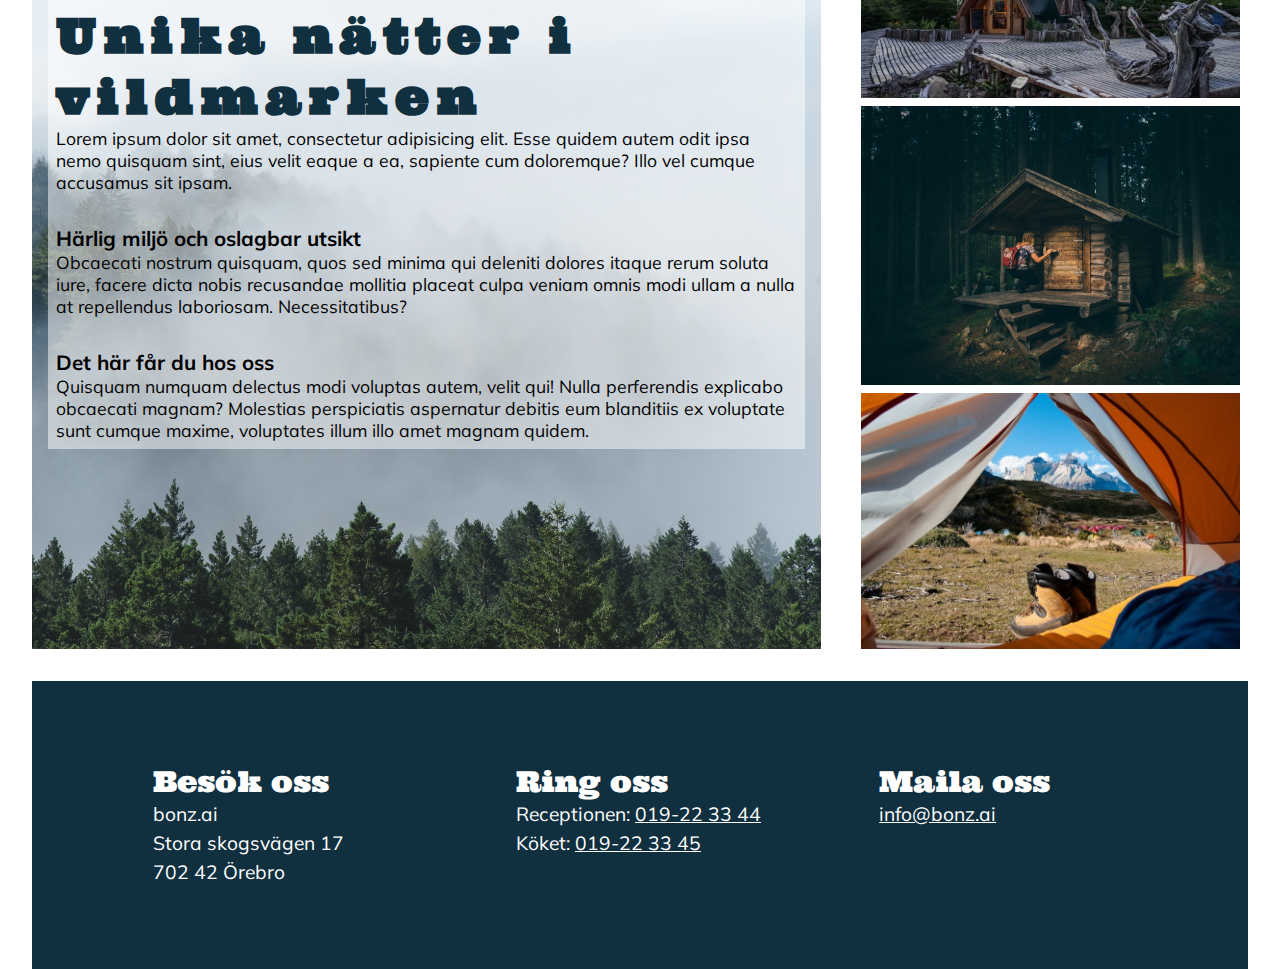
==== commit 32246863: "Slutversion" ====
--- a/index.html
+++ b/index.html
@@ -13,24 +13,24 @@
 
  <body>
   <div class="wrapper">
-   <nav class="main-nav">
-    <ul class="main-nav__list">
-     <li class="main-nav__item main-nav__item--selected">
-      <a class="main-nav__link" href="/">Hem</a>
+   <nav class="nav">
+    <ul class="nav__list">
+     <li class="nav__item nav__item--selected">
+      <a class="nav__link" href="/">Hem</a>
      </li>
-     <li class="main-nav__item main-nav__item--middle">
-      <a class="main-nav__link" href="/rooms.html">Våra rum</a>
+     <li class="nav__item nav__item--middle">
+      <a class="nav__link" href="/rooms.html">Våra rum</a>
      </li>
-     <li class="main-nav__item">
-      <a class="main-nav__link" href="/about.html">Så fungerar det</a>
+     <li class="nav__item">
+      <a class="nav__link" href="/about.html">Så fungerar det</a>
      </li>
     </ul>
     <img
-     class="main-nav__logo"
+     class="nav__logo"
      src="./assets/logo/bonz.ai-logo-white-landscape.png"
      alt="Logotype bonz.ai" />
     <img
-     class="main-nav__logo main-nav__logo--portrait"
+     class="nav__logo nav__logo--portrait"
      src="./assets/logo/bonz.ai-logo-white-portrait.png"
      alt="Logotype bonz.ai" />
    </nav>
@@ -68,22 +68,22 @@
      </p>
     </article>
    </section>
-   <main class="main-content main-content--background">
+   <main class="main main--background">
     <article class="main__textbox">
-     <h2 class="main-content__title">Unika nätter i vildmarken</h2>
-     <p class="main-content__text">
+     <h2 class="main__title">Unika nätter i vildmarken</h2>
+     <p class="main__text">
       Lorem ipsum dolor sit amet, consectetur adipisicing elit. Esse quidem autem
       odit ipsa nemo quisquam sint, eius velit eaque a ea, sapiente cum doloremque?
       Illo vel cumque accusamus sit ipsam.
      </p>
-     <h3 class="main-content__text-title">Härlig miljö och oslagbar utsikt</h3>
-     <p class="main-content__text">
+     <h3 class="main__text-title">Härlig miljö och oslagbar utsikt</h3>
+     <p class="main__text">
       Obcaecati nostrum quisquam, quos sed minima qui deleniti dolores itaque rerum
       soluta iure, facere dicta nobis recusandae mollitia placeat culpa veniam omnis
       modi ullam a nulla at repellendus laboriosam. Necessitatibus?
      </p>
-     <h3 class="main-content__text-title">Det här får du hos oss</h3>
-     <p class="main-content__text">
+     <h3 class="main__text-title">Det här får du hos oss</h3>
+     <p class="main__text">
       Quisquam numquam delectus modi voluptas autem, velit qui! Nulla perferendis
       explicabo obcaecati magnam? Molestias perspiciatis aspernatur debitis eum
       blanditiis ex voluptate sunt cumque maxime, voluptates illum illo amet magnam
--- a/style.css
+++ b/style.css
@@ -8,8 +8,10 @@
  padding: 0;
  box-sizing: border-box;
 }
+
 body {
  font-family: "Mulish", sans-serif;
+ overflow-x: hidden; /* Gör ingen plats för scrollbar*/
 }
 
 h1,
@@ -20,7 +22,7 @@
 }
 
 .wrapper {
- width: 100%;
+ width: 100vw;
  max-width: 1600px;
  margin: 0 auto;
  display: grid;
@@ -28,7 +30,7 @@
  grid-auto-rows: auto;
 }
 
-.main-nav {
+.nav {
  grid-column: 1/-1;
  background-color: var(--color-primary);
  padding: 1rem 0;
@@ -37,46 +39,48 @@
  align-items: center;
  gap: 1rem;
 }
-.main-nav__list {
+.nav__list {
  display: flex;
  align-items: center;
  justify-content: center;
  list-style-type: none;
 }
-.main-nav__item {
+.nav__item {
  padding: 0.3rem 1rem;
  text-align: center;
 }
-.main-nav__item--middle {
+.nav__item--middle {
  border-inline: solid 2px hsla(0, 0%, 0%, 0.175);
 }
-.main-nav__item--selected {
+.nav__item--selected {
  background-color: rgba(255, 255, 255, 0.04);
 }
-.main-nav__link {
+.nav__link {
  color: #fff;
  text-decoration: none;
 }
-.main-nav__logo {
+.nav__logo {
  display: none;
  max-height: 4rem;
 }
-.main-nav__logo--portrait {
+.nav__logo--portrait {
  display: block;
 }
 
 .page-header {
  grid-column: 1/-1;
- background: center / cover no-repeat url(./assets/img/campfire.jpg);
+ background-image: url(./assets/img/campfire.jpg);
+ background-position: center;
+ background-size: cover;
+ background-repeat: no-repeat;
  height: min(75dvh, 75vw);
 }
 .page-header--alt-img-1 {
- background: center / cover no-repeat url(./assets/img/aview.jpg);
+ background-image: url(./assets/img/aview.jpg);
 }
 .page-header--alt-img-2 {
- background: center / cover no-repeat url(./assets/img/dayfire.jpg);
-}
-
+ background-image: url(./assets/img/dayfire.jpg);
+}
 .page-header__title {
  margin: 0.5rem 1rem 0 1rem;
  letter-spacing: 0.05em;
@@ -88,7 +92,6 @@
 }
 
 /* Cards */
-
 .card-container {
  grid-column: 1/-1;
  display: flex;
@@ -111,11 +114,10 @@
 .card__img {
  width: 20%;
  margin-bottom: 1rem;
- /* Nedan en workaround för att få färgen #11303f på ikonerna */
+ /* Konverterar färgen svart till #11303f på ikonerna */
  filter: invert(15%) sepia(16%) saturate(2021%) hue-rotate(155deg) brightness(91%)
   contrast(93%);
 }
-
 .card__title {
  color: var(--color-primary);
  margin-bottom: 4rem;
@@ -124,7 +126,8 @@
  margin: 1rem 0;
 }
 
-.main-content {
+/* Main content  */
+.main {
  margin: 0 0.5rem;
  width: 100%;
  display: flex;
@@ -134,7 +137,7 @@
  gap: 4rem;
  font-size: 1.1rem;
 }
-.main-content--background {
+.main--background {
  background: center / cover no-repeat url(./assets/img/moln.jpg);
 }
 .main__textbox {
@@ -143,20 +146,19 @@
  padding: 0.5rem;
  background: rgba(255, 255, 255, 0.5);
 }
-.main-content__title {
+.main__title {
  color: var(--color-primary);
  font-size: 1.8rem;
 }
-
-.main-content__text-title {
+.main__text-title {
  font-family: "Mulish", sans-serif;
  margin-top: 1.5rem;
 }
 
+/* Rum i urval */
 .featured-rooms {
  padding: 0 0.5rem;
 }
-
 .featured-rooms__title {
  color: var(--color-primary);
  margin-bottom: 0.8rem;
@@ -172,8 +174,7 @@
  object-fit: cover;
 }
 
-/* RUMSIDAN */
-
+/* Detaljerad lista med rum */
 .room {
  display: flex;
  flex-direction: column;
@@ -185,13 +186,14 @@
  vertical-align: bottom;
  max-width: 100%;
 }
-
+.room__title {
+ letter-spacing: 0.05em;
+}
 .room__txt-area {
  display: flex;
  flex-direction: column;
  gap: 0.5rem;
 }
-
 .room__book--btn {
  background: var(--color-primary);
  color: #fff;
@@ -201,7 +203,6 @@
  width: 10rem;
  align-self: flex-end;
 }
-
 .room__info {
  border-top: 1px solid var(--color-primary);
  border-bottom: 1px solid var(--color-primary);
@@ -214,8 +215,8 @@
 }
 
 /* Sök rum  */
-
 .room-select {
+ margin: 0 2rem 2rem;
  display: flex;
  flex-direction: column;
  align-items: center;
@@ -230,13 +231,12 @@
 .room-select__settings {
  display: flex;
  flex-direction: column;
+ justify-content: space-between;
  width: 90%;
 }
-
 .room-select__title {
  font-family: "Mulish", sans-serif;
 }
-
 .room-select__selected {
  font-weight: 900;
 }
@@ -244,26 +244,26 @@
  margin-top: 0.8rem;
 }
 
+/* Footer */
 .footer {
  grid-column: 1/-1;
- background-color: var(--color-primary);
- color: white;
  min-height: 18rem;
+
  display: grid;
  grid-template-columns: repeat(auto-fit, minmax(15.5rem, max-content));
  justify-content: center;
  align-content: center;
-
  column-gap: clamp(1.5rem, 10%, 14rem);
  row-gap: 1rem;
+
  padding: 2rem;
-
+ background-color: var(--color-primary);
+ color: white;
  font-size: 1.2rem;
 }
 .footer__item {
  width: max-content;
 }
-
 .footer__item--last {
  grid-column-end: -1;
 }
@@ -279,53 +279,51 @@
 }
 
 @media (min-width: 768px) {
- .room-select__form {
-  flex-direction: row;
-  gap: 2rem;
- }
-
- .room {
-  flex-direction: row;
- }
- .room__img {
-  width: clamp(25rem, 50%, 38.125rem);
- }
- .main-nav {
+ .nav {
   flex-direction: row;
   justify-content: space-between;
   align-items: flex-end;
   padding: 1rem 1rem;
  }
- .main-nav__list {
+ .nav__list {
   display: flex;
   align-items: center;
   justify-content: center;
   list-style-type: none;
  }
- .main-nav__item {
+ .nav__item {
   font-size: 1.2rem;
  }
-
- .main-nav__logo {
+ .nav__logo {
   display: block;
  }
- .main-nav__logo--portrait {
+ .nav__logo--portrait {
   display: none;
  }
-
+ .main {
+  margin: 0 auto;
+ }
+ .main__title {
+  font-size: 3rem;
+  letter-spacing: 0.15em;
+ }
+ .main__text-title {
+  margin-top: 2rem;
+ }
+ /* Rum i urval */
  .featured-rooms__gallery {
   grid-template-columns: repeat(3, 1fr);
  }
- .main-content {
-  margin: 0 auto;
- }
- .main-content__title {
-  font-size: 3rem;
-  letter-spacing: 0.15em;
- }
-
- .main-content__text-title {
-  margin-top: 2rem;
+ /* Detaljerad rumslista */
+ .room {
+  flex-direction: row;
+ }
+ .room__img {
+  width: clamp(25rem, 50%, 38.125rem);
+ }
+ .room-select__form {
+  flex-direction: row;
+  gap: 2rem;
  }
 }
 
@@ -334,17 +332,19 @@
   grid-template-columns: 2fr 1fr;
   padding: 0 2rem;
  }
+ .main--lift {
+  grid-row-start: 3;
+ }
+ /* Rum i urval */
  .featured-rooms__gallery {
   grid-template-columns: repeat(1, 1fr);
  }
+ /* Detaljerad rumslista */
  .room-select {
   grid-column-end: -1;
  }
- .main-content--lift {
-  grid-row-start: 3;
- }
  .room-select__form {
   flex-direction: column;
-  gap: 0.5;
- }
-}
+  gap: 0.5rem;
+ }
+}
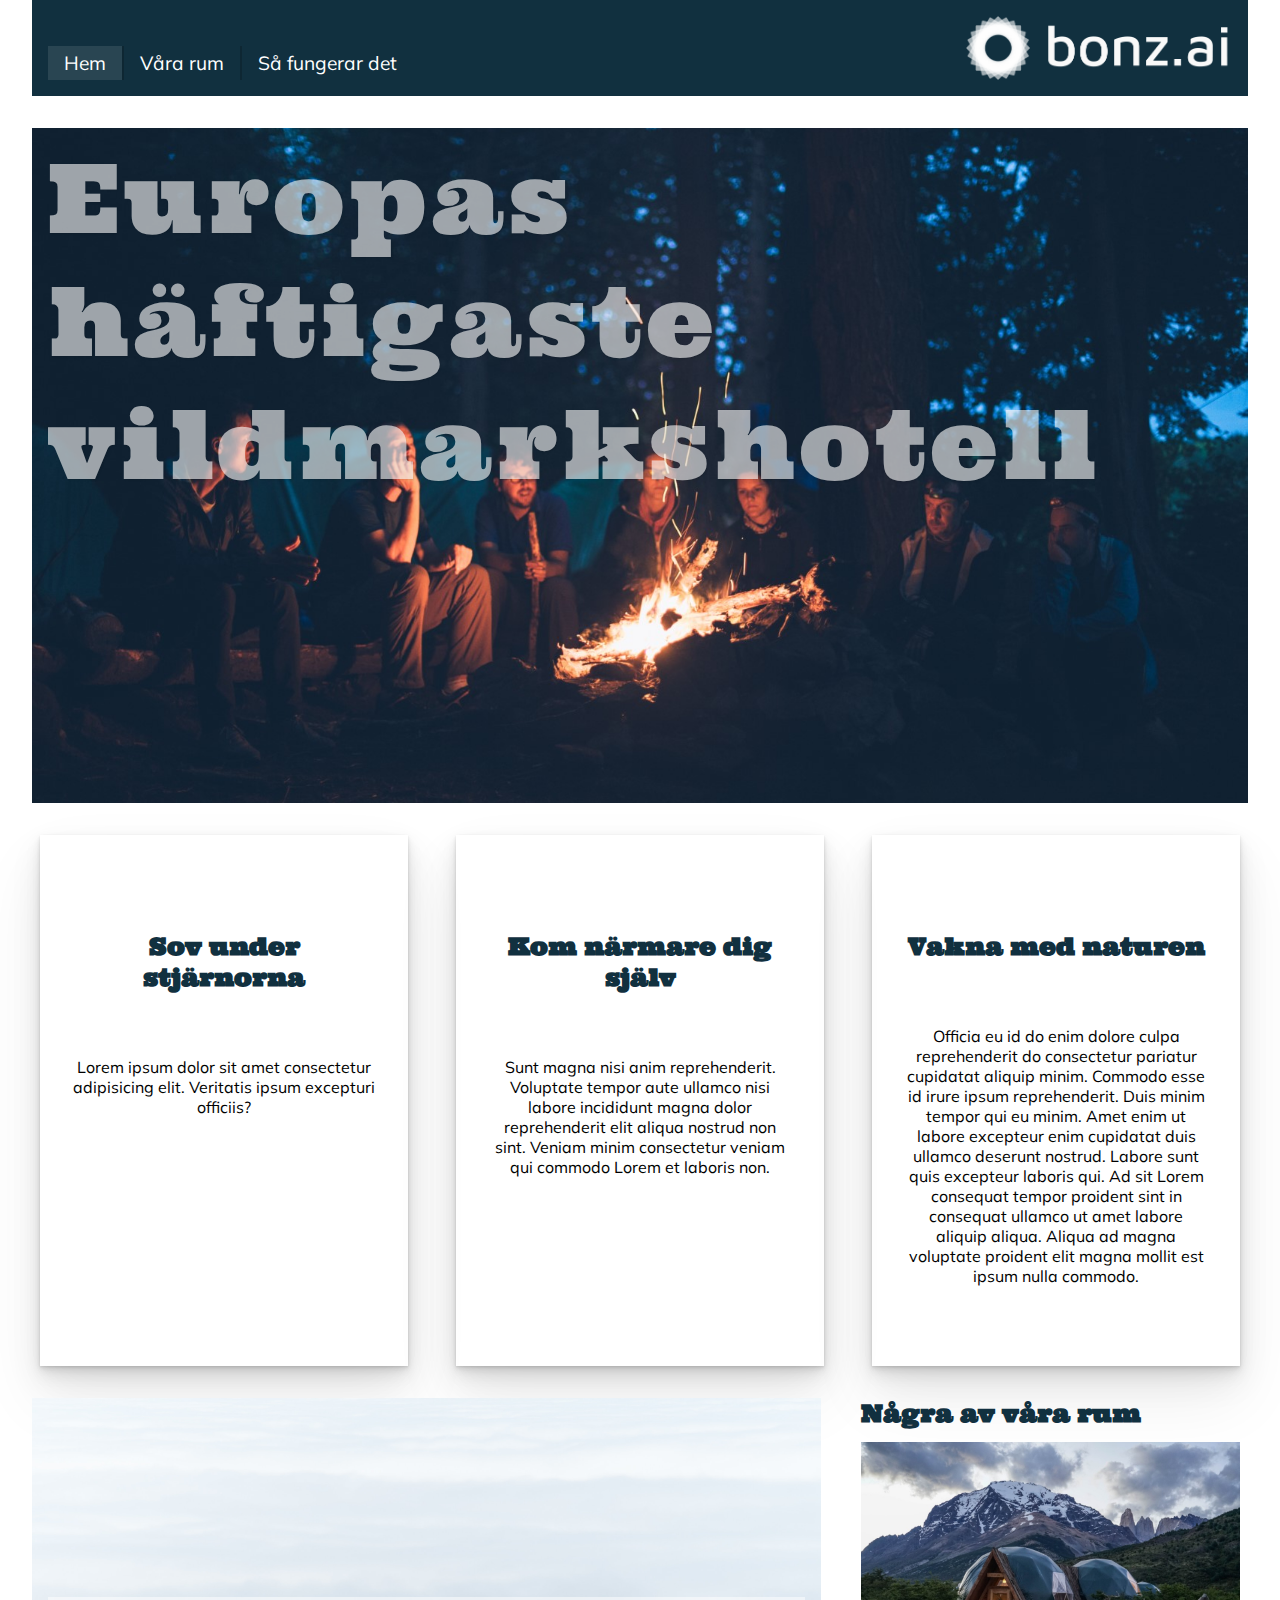
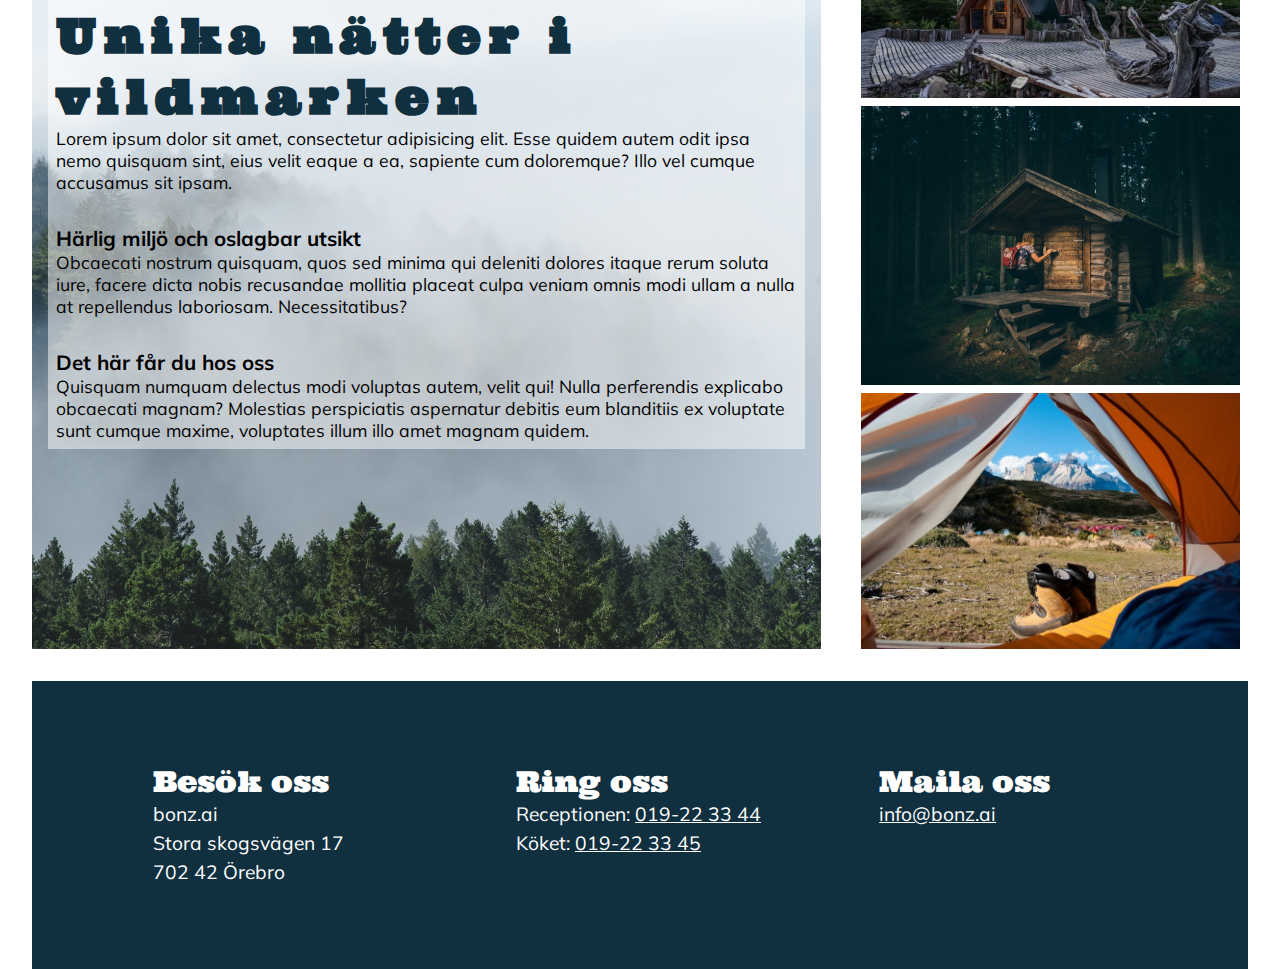
==== commit 6e3cb044: "Ändrade länkarna så det förhoppningsivs fungerar äveven på GH pages" ====
--- a/index.html
+++ b/index.html
@@ -16,13 +16,13 @@
    <nav class="nav">
     <ul class="nav__list">
      <li class="nav__item nav__item--selected">
-      <a class="nav__link" href="/">Hem</a>
+      <a class="nav__link" href="./index.html">Hem</a>
      </li>
      <li class="nav__item nav__item--middle">
-      <a class="nav__link" href="/rooms.html">Våra rum</a>
+      <a class="nav__link" href="./rooms.html">Våra rum</a>
      </li>
      <li class="nav__item">
-      <a class="nav__link" href="/about.html">Så fungerar det</a>
+      <a class="nav__link" href="./about.html">Så fungerar det</a>
      </li>
     </ul>
     <img
--- a/style.css
+++ b/style.css
@@ -1,3 +1,4 @@
+/* Setup */
 @import url("https://fonts.googleapis.com/css2?family=Mulish:wght@200;300;400;500;600;700;800;900;1000&family=Ultra&display=swap");
 
 :root {
@@ -21,6 +22,17 @@
  font-family: "Ultra", serif;
 }
 
+/* Reusable assets */
+.button {
+ width: 10rem;
+ margin-top: 1rem;
+ padding: 1rem;
+ border-radius: 1rem;
+ background: var(--color-primary);
+ color: #fff;
+}
+
+/* Page start */
 .wrapper {
  width: 100vw;
  max-width: 1600px;
@@ -35,9 +47,9 @@
  background-color: var(--color-primary);
  padding: 1rem 0;
  display: flex;
+ gap: 1rem;
  flex-direction: column-reverse;
  align-items: center;
- gap: 1rem;
 }
 .nav__list {
  display: flex;
@@ -49,11 +61,14 @@
  padding: 0.3rem 1rem;
  text-align: center;
 }
+.nav__item:hover {
+ background-color: rgba(255, 255, 255, 0.2);
+}
 .nav__item--middle {
  border-inline: solid 2px hsla(0, 0%, 0%, 0.175);
 }
 .nav__item--selected {
- background-color: rgba(255, 255, 255, 0.04);
+ background-color: rgba(255, 255, 255, 0.1);
 }
 .nav__link {
  color: #fff;
@@ -69,11 +84,11 @@
 
 .page-header {
  grid-column: 1/-1;
+ height: min(75dvh, 75vw);
  background-image: url(./assets/img/campfire.jpg);
  background-position: center;
  background-size: cover;
  background-repeat: no-repeat;
- height: min(75dvh, 75vw);
 }
 .page-header--alt-img-1 {
  background-image: url(./assets/img/aview.jpg);
@@ -82,13 +97,13 @@
  background-image: url(./assets/img/dayfire.jpg);
 }
 .page-header__title {
+ max-width: 9em;
  margin: 0.5rem 1rem 0 1rem;
+ color: rgba(255, 255, 255, 0.6);
+ text-shadow: 1px 1px 2px rgba(0, 0, 0, 0.1);
+ font-size: clamp(1.8rem, 8vw, 6rem);
+ font-weight: normal;
  letter-spacing: 0.05em;
- color: rgba(255, 255, 255, 0.6);
- font-weight: normal;
- font-size: clamp(1.8rem, 8vw, 6rem);
- max-width: 9em;
- text-shadow: 1px 1px 2px rgba(0, 0, 0, 0.1);
 }
 
 /* Cards */
@@ -119,8 +134,8 @@
   contrast(93%);
 }
 .card__title {
+ margin-bottom: 4rem;
  color: var(--color-primary);
- margin-bottom: 4rem;
 }
 .card__text {
  margin: 1rem 0;
@@ -128,13 +143,13 @@
 
 /* Main content  */
 .main {
+ width: 100%;
  margin: 0 0.5rem;
- width: 100%;
- display: flex;
+ display: flex;
+ gap: 4rem;
  flex-direction: column;
  align-items: center;
  justify-content: center;
- gap: 4rem;
  font-size: 1.1rem;
 }
 .main--background {
@@ -151,8 +166,8 @@
  font-size: 1.8rem;
 }
 .main__text-title {
+ margin-top: 1.5rem;
  font-family: "Mulish", sans-serif;
- margin-top: 1.5rem;
 }
 
 /* Rum i urval */
@@ -160,13 +175,13 @@
  padding: 0 0.5rem;
 }
 .featured-rooms__title {
+ margin-bottom: 0.8rem;
  color: var(--color-primary);
- margin-bottom: 0.8rem;
 }
 .featured-rooms__gallery {
  display: grid;
+ gap: 0.5rem;
  grid-template-columns: 1fr;
- gap: 0.5rem;
 }
 .featured-rooms__img {
  width: 100%;
@@ -176,42 +191,36 @@
 
 /* Detaljerad lista med rum */
 .room {
- display: flex;
- flex-direction: column;
+ max-width: min(100%, 90vw);
+ display: flex;
  gap: 1rem;
- max-width: min(100%, 90vw);
+ flex-direction: column;
 }
 .room__img {
+ max-width: 100%;
  object-fit: cover;
  vertical-align: bottom;
- max-width: 100%;
 }
 .room__title {
  letter-spacing: 0.05em;
 }
 .room__txt-area {
  display: flex;
- flex-direction: column;
  gap: 0.5rem;
+ flex-direction: column;
 }
 .room__book--btn {
- background: var(--color-primary);
- color: #fff;
- margin-top: 1rem;
+ align-self: flex-end;
+}
+.room__info {
+ margin: 1rem 0;
  padding: 1rem;
- border-radius: 1rem;
- width: 10rem;
- align-self: flex-end;
-}
-.room__info {
  border-top: 1px solid var(--color-primary);
  border-bottom: 1px solid var(--color-primary);
  color: #000;
- margin: 1rem 0;
- padding: 1rem;
- display: flex;
+ display: flex;
+ gap: 1rem;
  justify-content: space-evenly;
- gap: 1rem;
 }
 
 /* Sök rum  */
@@ -224,8 +233,8 @@
 .room-select__form {
  width: min(100%, 90vw);
  display: flex;
- flex-direction: column;
  gap: 0.5rem;
+ flex-direction: column;
 }
 .room-select__traveldates,
 .room-select__settings {
@@ -248,15 +257,15 @@
 .footer {
  grid-column: 1/-1;
  min-height: 18rem;
+ padding: 2rem;
 
  display: grid;
+ column-gap: clamp(1.5rem, 10%, 14rem);
+ row-gap: 1rem;
  grid-template-columns: repeat(auto-fit, minmax(15.5rem, max-content));
  justify-content: center;
  align-content: center;
- column-gap: clamp(1.5rem, 10%, 14rem);
- row-gap: 1rem;
-
- padding: 2rem;
+
  background-color: var(--color-primary);
  color: white;
  font-size: 1.2rem;
@@ -280,10 +289,10 @@
 
 @media (min-width: 768px) {
  .nav {
+  padding: 1rem 1rem;
   flex-direction: row;
   justify-content: space-between;
   align-items: flex-end;
-  padding: 1rem 1rem;
  }
  .nav__list {
   display: flex;
@@ -300,6 +309,7 @@
  .nav__logo--portrait {
   display: none;
  }
+
  .main {
   margin: 0 auto;
  }
@@ -310,10 +320,12 @@
  .main__text-title {
   margin-top: 2rem;
  }
+
  /* Rum i urval */
  .featured-rooms__gallery {
   grid-template-columns: repeat(3, 1fr);
  }
+
  /* Detaljerad rumslista */
  .room {
   flex-direction: row;
@@ -329,16 +341,19 @@
 
 @media (min-width: 1200px) {
  .wrapper {
+  padding: 0 2rem;
   grid-template-columns: 2fr 1fr;
-  padding: 0 2rem;
- }
+ }
+
  .main--lift {
   grid-row-start: 3;
  }
+
  /* Rum i urval */
  .featured-rooms__gallery {
   grid-template-columns: repeat(1, 1fr);
  }
+
  /* Detaljerad rumslista */
  .room-select {
   grid-column-end: -1;
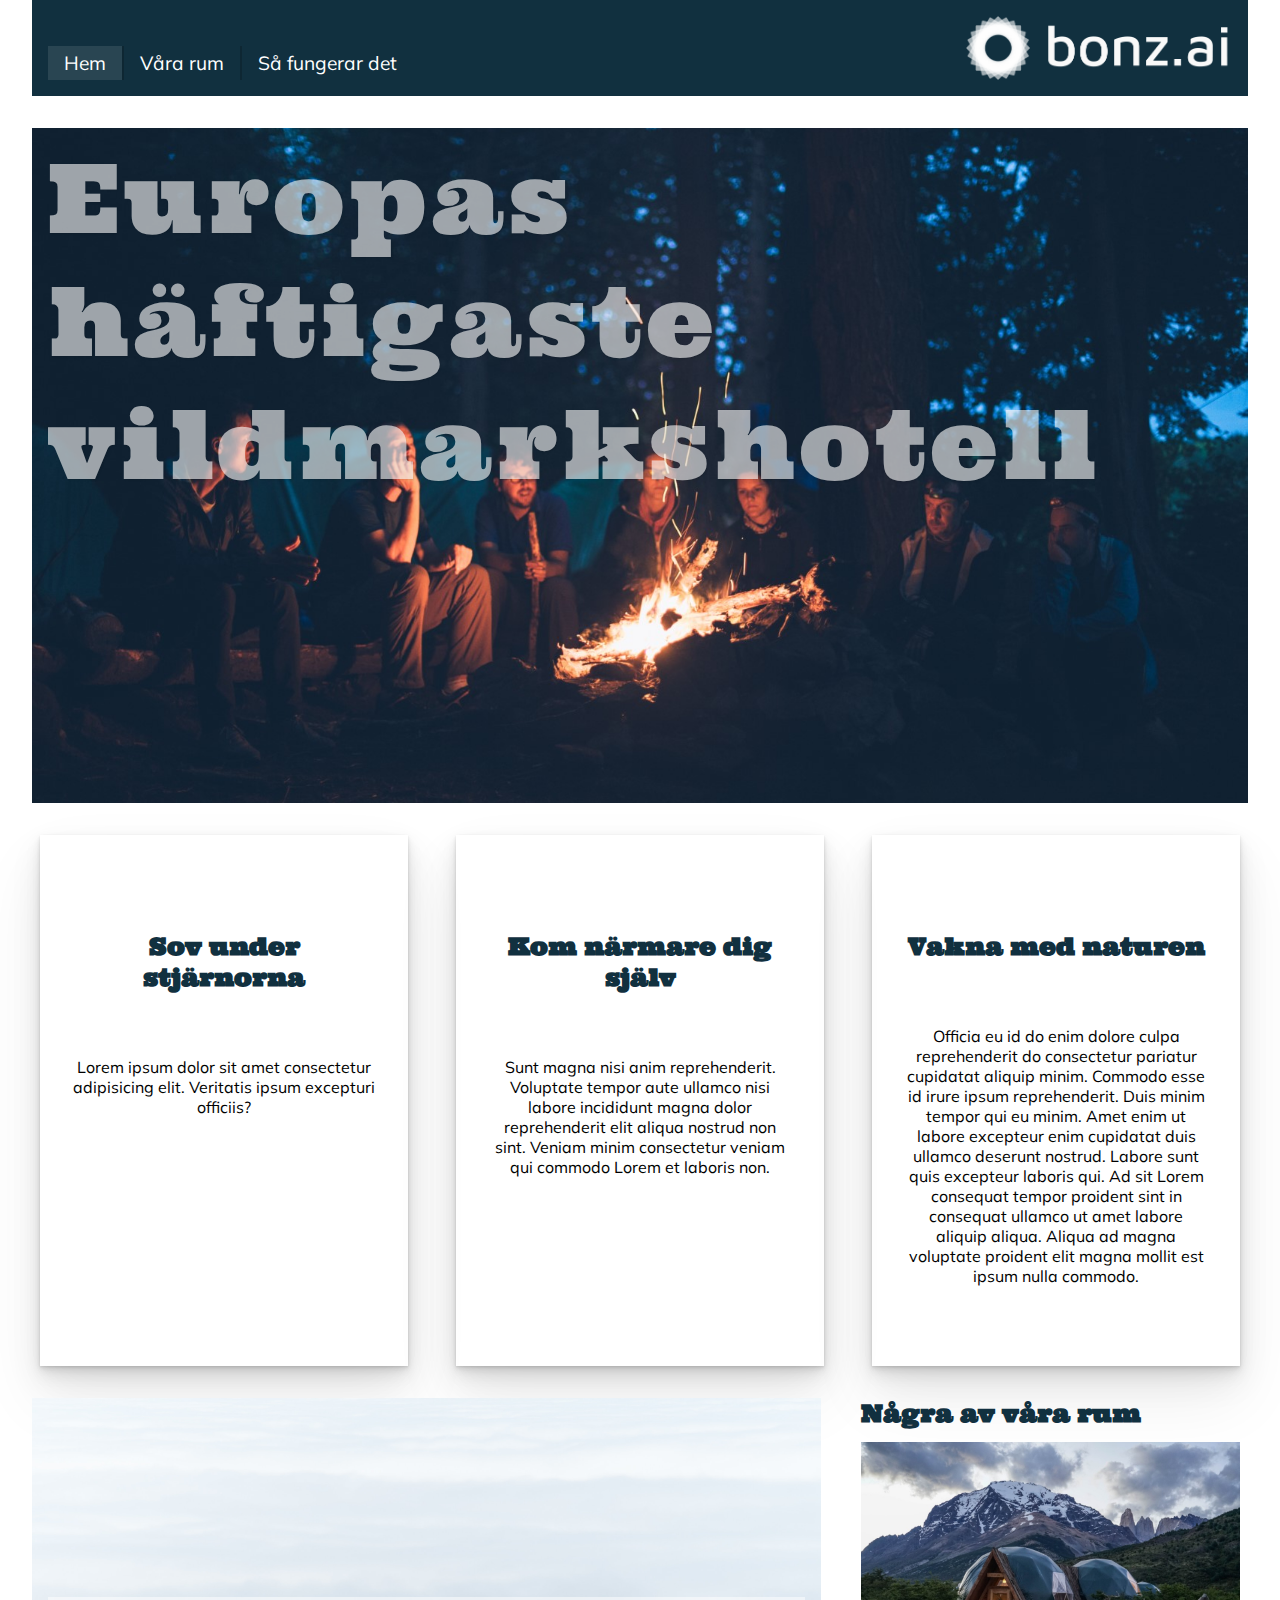
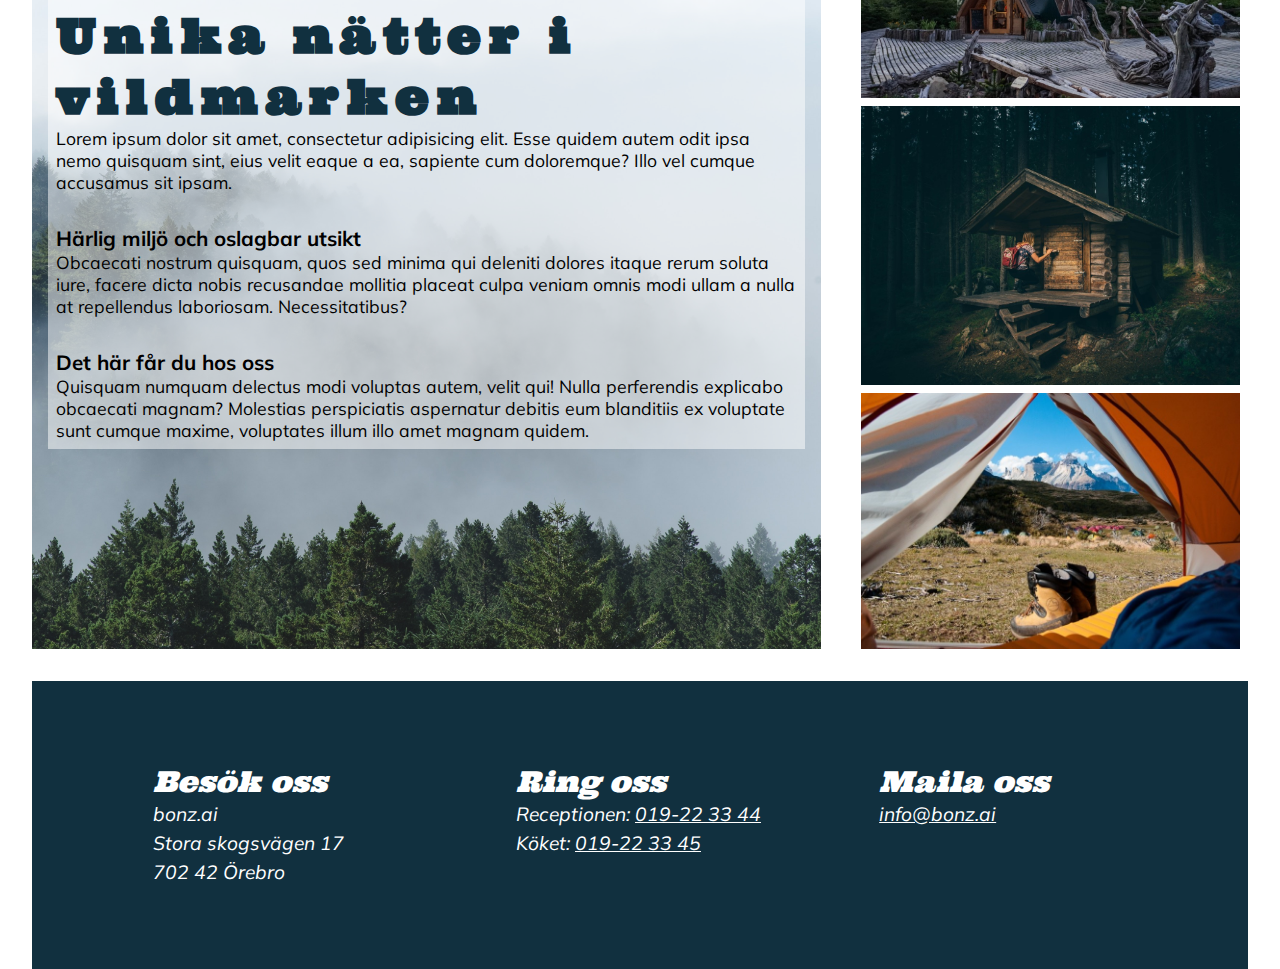
==== commit dee2e5bb: "Ändrat till mer semantisk html" ====
--- a/index.html
+++ b/index.html
@@ -95,7 +95,7 @@
     <h2 class="featured-rooms__title">Några av våra rum</h2>
     <div class="featured-rooms__gallery">
      <figure>
-      <a href="/rooms.html#room__spaceballs">
+      <a href="./rooms.html#room__spaceballs">
        <img
         src="./assets/img/spaceballs.jpg"
         alt="spaceballs"
@@ -103,7 +103,7 @@
       </a>
      </figure>
      <figure>
-      <a href="/rooms.html#room__hut">
+      <a href="./rooms.html#room__hut">
        <img
         src="./assets/img/stuga.jpg"
         alt="Stuga i skogen"
@@ -112,20 +112,20 @@
      </figure>
 
      <figure>
-      <a href="/rooms.html#room__tent">
+      <a href="./rooms.html#room__tent">
        <img src="./assets/img/talt.jpg" alt="Tält" class="featured-rooms__img" />
       </a>
      </figure>
     </div>
    </aside>
    <footer class="footer">
-    <section class="footer__item footer__item--first">
+    <address class="footer__item footer__item--first">
      <h2 class="footer__title">Besök oss</h2>
      <p class="footer__text">bonz.ai</p>
      <p class="footer__text">Stora skogsvägen 17</p>
      <p class="footer__text">702 42 Örebro</p>
-    </section>
-    <section class="footer__item">
+    </address>
+    <address class="footer__item">
      <h2 class="footer__title">Ring oss</h2>
      <p class="footer__text">
       Receptionen:
@@ -135,13 +135,13 @@
       Köket:
       <a class="footer__link" href="tel:+46000000000">019-22&nbsp;33&nbsp;45</a>
      </p>
-    </section>
-    <section class="footer__item footer__item--last">
+    </address>
+    <address class="footer__item footer__item--last">
      <h2 class="footer__title">Maila oss</h2>
      <p class="footer__text">
       <a href="mailto:info@bonz.ai" class="footer__link">info@bonz.ai</a>
      </p>
-    </section>
+    </address>
    </footer>
   </div>
  </body>
